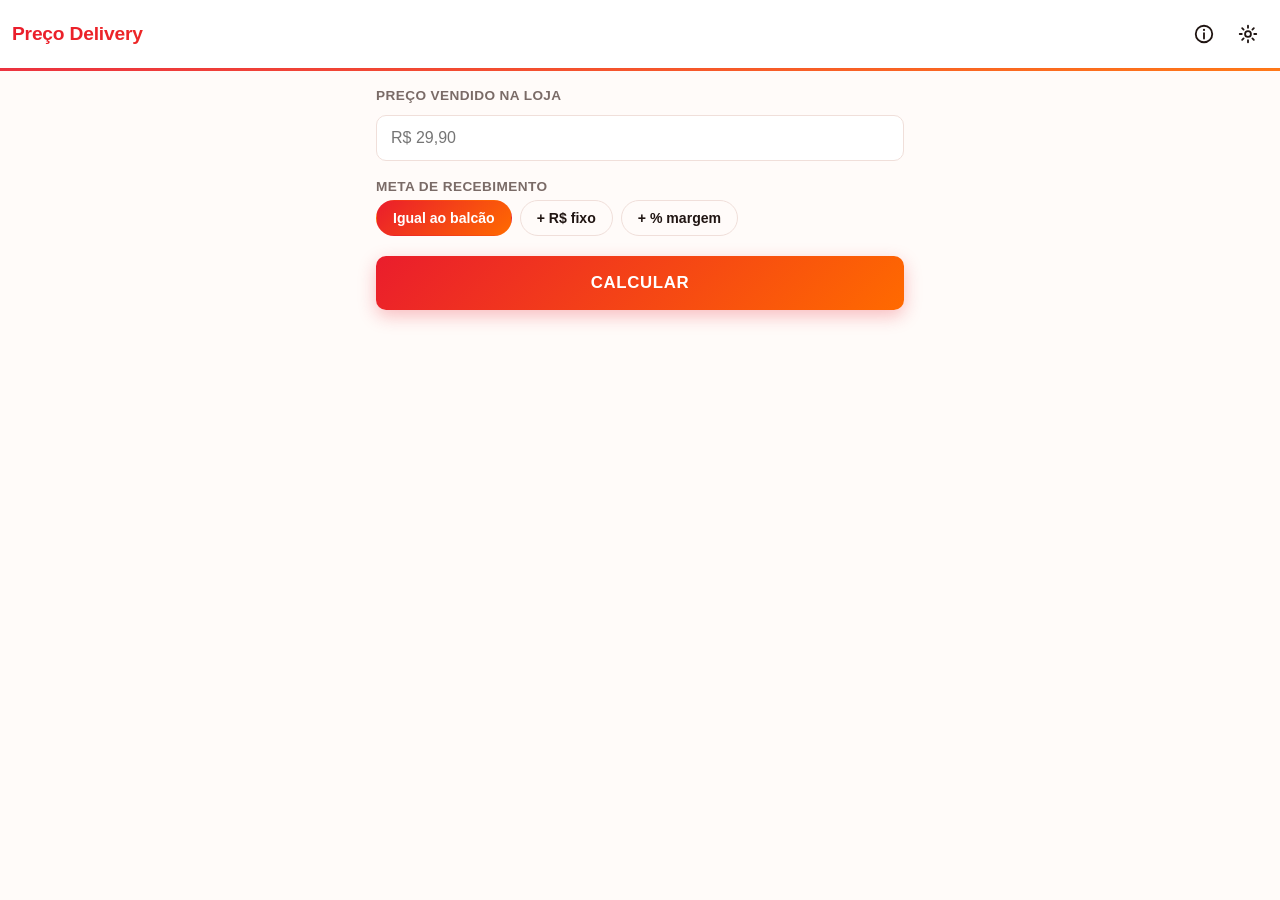
==== PrecoDelivery.html @ e7e4305b "Initial commit: Preço Delivery web app" ====
<!DOCTYPE html>
<html lang="pt-BR">
<head>
<meta charset="UTF-8" />
<meta name="viewport" content="width=device-width, initial-scale=1.0" />
<title>Preço Delivery</title>
<meta name="description" content="Converta o preço de balcão no preço ideal para iFood e 99Food." />
<style>
:root {
  --md-primary: #ea1d2c;
  --md-primary-dark: #c41125;
  --md-on-primary: #ffffff;
  --md-surface: #ffffff;
  --md-surface-variant: #fff4f1;
  --md-background: #fffbf9;
  --md-on-surface: #201512;
  --md-on-surface-muted: #7a6b67;
  --md-outline: #f0dfda;
  --md-error: #b3261e;
  --md-ifood-accent: #ea1d2c;
  --md-99food-accent: #ff6a00;
  --md-gradient: linear-gradient(135deg, #ea1d2c 0%, #ff6a00 100%);
  --md-radius: 16px;
  --md-radius-sm: 10px;
  --md-shadow: 0 1px 2px rgba(40, 10, 5, 0.06), 0 4px 14px rgba(40, 10, 5, 0.07);
}

@media (prefers-color-scheme: dark) {
  :root {
    --md-primary: #ff6a5c;
    --md-primary-dark: #ff8a3d;
    --md-on-primary: #3a0505;
    --md-surface: #201714;
    --md-surface-variant: #2b201c;
    --md-background: #17110f;
    --md-on-surface: #f3e9e6;
    --md-on-surface-muted: #c2afa9;
    --md-outline: #43332d;
    --md-error: #ffb4a9;
    --md-gradient: linear-gradient(135deg, #ff6a5c 0%, #ff9142 100%);
    --md-shadow: 0 1px 2px rgba(0, 0, 0, 0.4), 0 4px 16px rgba(0, 0, 0, 0.35);
  }
}

:root[data-theme="dark"] {
  --md-primary: #ff6a5c;
  --md-primary-dark: #ff8a3d;
  --md-on-primary: #3a0505;
  --md-surface: #201714;
  --md-surface-variant: #2b201c;
  --md-background: #17110f;
  --md-on-surface: #f3e9e6;
  --md-on-surface-muted: #c2afa9;
  --md-outline: #43332d;
  --md-error: #ffb4a9;
  --md-gradient: linear-gradient(135deg, #ff6a5c 0%, #ff9142 100%);
  --md-shadow: 0 1px 2px rgba(0, 0, 0, 0.4), 0 4px 16px rgba(0, 0, 0, 0.35);
}

:root[data-theme="light"] {
  --md-primary: #ea1d2c;
  --md-primary-dark: #c41125;
  --md-on-primary: #ffffff;
  --md-surface: #ffffff;
  --md-surface-variant: #fff4f1;
  --md-background: #fffbf9;
  --md-on-surface: #201512;
  --md-on-surface-muted: #7a6b67;
  --md-outline: #f0dfda;
  --md-error: #b3261e;
  --md-gradient: linear-gradient(135deg, #ea1d2c 0%, #ff6a00 100%);
  --md-shadow: 0 1px 2px rgba(40, 10, 5, 0.06), 0 4px 14px rgba(40, 10, 5, 0.07);
}

* { box-sizing: border-box; }

html {
  scroll-behavior: smooth;
}

html, body {
  margin: 0;
  padding: 0;
  background: var(--md-background);
  color: var(--md-on-surface);
  font-family: "Segoe UI", Roboto, -apple-system, "Helvetica Neue", Arial, sans-serif;
  overflow-x: hidden;
  -webkit-tap-highlight-color: transparent;
}

.icon-defs { position: absolute; width: 0; height: 0; overflow: hidden; }

svg { width: 22px; height: 22px; }

.topbar {
  display: flex;
  align-items: center;
  gap: 8px;
  padding: 14px 12px;
  background: var(--md-surface);
  position: sticky;
  top: 0;
  z-index: 10;
  box-shadow: 0 1px 0 var(--md-outline);
}

.topbar::after {
  content: '';
  position: absolute;
  left: 0;
  right: 0;
  bottom: -3px;
  height: 3px;
  background: var(--md-gradient);
  opacity: 0.9;
}

.topbar h1 {
  flex: 1;
  font-size: 1.2rem;
  font-weight: 800;
  letter-spacing: -0.01em;
  margin: 0;
  background: var(--md-gradient);
  -webkit-background-clip: text;
  background-clip: text;
  color: transparent;
}

.topbar-actions { display: flex; gap: 4px; }

.icon-btn {
  display: inline-flex;
  align-items: center;
  justify-content: center;
  width: 40px;
  height: 40px;
  border-radius: 50%;
  border: none;
  background: transparent;
  color: var(--md-on-surface);
  cursor: pointer;
  transition: background-color 0.15s ease, color 0.15s ease;
}

.icon-btn:hover { background: var(--md-surface-variant); color: var(--md-primary); }

main {
  max-width: 560px;
  margin: 0 auto;
  padding: 20px 16px 48px;
}

.view.hidden { display: none; }

.field { margin-bottom: 18px; }

.field > label,
.settings-card label.field-label {
  display: block;
  font-size: 0.85rem;
  font-weight: 700;
  color: var(--md-on-surface-muted);
  margin-bottom: 6px;
  text-transform: uppercase;
  letter-spacing: 0.03em;
}

input[type="text"] {
  width: 100%;
  padding: 13px 14px;
  font-size: 1rem;
  border-radius: var(--md-radius-sm);
  border: 1.5px solid var(--md-outline);
  background: var(--md-surface);
  color: var(--md-on-surface);
  outline: none;
  margin-top: 6px;
  transition: border-color 0.15s ease, box-shadow 0.15s ease;
}

input[type="text"]:focus {
  border-color: var(--md-primary);
  box-shadow: 0 0 0 3px rgba(234, 29, 44, 0.12);
}

input.input-error { border-color: var(--md-error); }

.error-text {
  color: var(--md-error);
  font-size: 0.82rem;
  margin: 6px 2px 0;
}

.chip-row {
  display: flex;
  gap: 8px;
  overflow-x: auto;
  padding-bottom: 2px;
}

.chip {
  flex: none;
  padding: 9px 16px;
  border-radius: 999px;
  border: 1.5px solid var(--md-outline);
  background: transparent;
  color: var(--md-on-surface);
  font-size: 0.88rem;
  font-weight: 600;
  cursor: pointer;
  white-space: nowrap;
  transition: background-color 0.15s ease, border-color 0.15s ease, color 0.15s ease, transform 0.1s ease;
}

.chip:hover { border-color: var(--md-primary); }
.chip:active { transform: scale(0.97); }

.chip.selected {
  background: var(--md-gradient);
  border-color: transparent;
  color: var(--md-on-primary);
}

#goalAmountInput, #goalPercentInput { margin-top: 10px; }

.btn-primary {
  width: 100%;
  padding: 17px;
  font-size: 1.05rem;
  font-weight: 800;
  letter-spacing: 0.04em;
  border: none;
  border-radius: var(--md-radius-sm);
  background: var(--md-gradient);
  color: var(--md-on-primary);
  cursor: pointer;
  box-shadow: 0 6px 18px rgba(234, 29, 44, 0.28);
  transition: transform 0.12s ease, box-shadow 0.12s ease, opacity 0.12s ease;
}

.btn-primary:hover { transform: translateY(-1px); box-shadow: 0 8px 22px rgba(234, 29, 44, 0.34); }
.btn-primary:active { transform: translateY(0); opacity: 0.92; box-shadow: 0 3px 10px rgba(234, 29, 44, 0.24); }

.btn-outline {
  width: 100%;
  display: flex;
  align-items: center;
  justify-content: center;
  gap: 8px;
  padding: 12px;
  margin: 18px 0 16px;
  border-radius: var(--md-radius-sm);
  border: 1.5px solid var(--md-primary);
  background: transparent;
  color: var(--md-primary);
  font-weight: 700;
  cursor: pointer;
  transition: background-color 0.15s ease, transform 0.1s ease;
}

.btn-outline:hover { background: rgba(234, 29, 44, 0.08); }
.btn-outline:active { transform: scale(0.99); }

#resultCards { display: flex; flex-direction: column; gap: 16px; }

.result-card {
  background: var(--md-surface);
  border-radius: var(--md-radius);
  padding: 20px;
  box-shadow: var(--md-shadow);
  border-top: 5px solid var(--md-outline);
  transition: box-shadow 0.15s ease, transform 0.15s ease;
}

.result-card:hover { box-shadow: 0 4px 20px rgba(40, 10, 5, 0.1); }

.result-card[data-platform="IFOOD"] { --accent: var(--md-ifood-accent); border-top-color: var(--md-ifood-accent); }
.result-card[data-platform="NINETY_NINE_FOOD"] { --accent: var(--md-99food-accent); border-top-color: var(--md-99food-accent); }

.result-card h3 {
  display: flex;
  align-items: center;
  gap: 9px;
  margin: 0 0 14px;
  font-size: 1.1rem;
  font-weight: 800;
}

.result-card h3::before {
  content: '';
  width: 11px;
  height: 11px;
  border-radius: 50%;
  background: var(--accent, var(--md-primary));
  flex: none;
  box-shadow: 0 0 0 3px color-mix(in srgb, var(--accent, var(--md-primary)) 20%, transparent);
}

.result-row {
  display: flex;
  justify-content: space-between;
  align-items: baseline;
  padding: 5px 0;
  gap: 12px;
}

.result-row .label { color: var(--md-on-surface-muted); font-size: 0.94rem; }
.result-row .value { font-weight: 700; text-align: right; }
.result-row.emphasize .value { font-size: 1.4rem; font-weight: 800; color: var(--accent, var(--md-primary)); }
.result-row.emphasize .label { font-size: 0.94rem; }

.result-actions {
  display: flex;
  gap: 8px;
  margin-top: 14px;
  padding-top: 14px;
  border-top: 1px solid var(--md-outline);
}

.text-btn {
  flex: 1;
  display: flex;
  align-items: center;
  justify-content: center;
  gap: 6px;
  padding: 10px 6px;
  border: none;
  background: transparent;
  color: var(--md-primary);
  font-weight: 700;
  font-size: 0.9rem;
  border-radius: var(--md-radius-sm);
  cursor: pointer;
  transition: background-color 0.15s ease;
}

.text-btn:hover { background: color-mix(in srgb, var(--md-primary) 10%, transparent); }
.text-btn svg { width: 18px; height: 18px; }

.settings-card {
  background: var(--md-surface);
  border-radius: var(--md-radius);
  box-shadow: var(--md-shadow);
  padding: 20px;
  margin-bottom: 20px;
  border-left: 5px solid var(--md-outline);
}

#settings-ifood { border-left-color: var(--md-ifood-accent); }
#settings-99food { border-left-color: var(--md-99food-accent); }

.settings-card h2 {
  margin: 0 0 16px;
  font-size: 1.2rem;
  font-weight: 800;
}

.settings-card .field { margin-bottom: 16px; }
.settings-card .field:last-child { margin-bottom: 0; }

.typed-fee-value { margin-top: 8px; }

.about-card {
  background: var(--md-surface);
  border-radius: var(--md-radius);
  box-shadow: var(--md-shadow);
  padding: 24px;
  position: relative;
  overflow: hidden;
}

.about-card::before {
  content: '';
  position: absolute;
  top: 0;
  left: 0;
  right: 0;
  height: 5px;
  background: var(--md-gradient);
}

.about-card h2 { margin-top: 8px; font-weight: 800; }
.about-card p { line-height: 1.6; color: var(--md-on-surface-muted); }
.version-text { color: var(--md-on-surface-muted); font-size: 0.88rem; }

.hidden { display: none !important; }

/* ---------- Modal / bottom sheet de detalhes ---------- */
.modal-overlay {
  position: fixed;
  inset: 0;
  background: rgba(20, 8, 5, 0.5);
  display: flex;
  align-items: flex-end;
  justify-content: center;
  z-index: 100;
}

.modal-sheet {
  width: 100%;
  max-width: 560px;
  max-height: 82vh;
  overflow-y: auto;
  background: var(--md-surface);
  border-radius: 20px 20px 0 0;
  padding: 8px 22px 28px;
  animation: sheet-up 0.18s ease-out;
  border-top: 4px solid transparent;
  border-image: var(--md-gradient) 1;
}

@media (min-width: 560px) {
  .modal-overlay { align-items: center; }
  .modal-sheet { border-radius: var(--md-radius); max-height: 84vh; }
}

@keyframes sheet-up {
  from { transform: translateY(24px); opacity: 0; }
  to { transform: translateY(0); opacity: 1; }
}

.modal-handle {
  width: 40px;
  height: 4px;
  border-radius: 2px;
  background: var(--md-outline);
  margin: 8px auto 4px;
}

.modal-header {
  display: flex;
  align-items: center;
  justify-content: space-between;
  gap: 8px;
  padding: 10px 0 4px;
}

.modal-header h2 { font-size: 1.15rem; margin: 0; font-weight: 800; }

.detail-row {
  display: flex;
  justify-content: space-between;
  gap: 12px;
  padding: 12px 0;
  border-bottom: 1px solid var(--md-outline);
}

.detail-row:last-child { border-bottom: none; }

.detail-row .label, .detail-row .value { font-size: 0.98rem; }
.detail-row.total .label, .detail-row.total .value { font-weight: 800; }
.detail-row .value.negative { color: var(--md-error); }

/* ---------- Toast ---------- */
.toast {
  position: fixed;
  left: 50%;
  bottom: 26px;
  transform: translateX(-50%);
  background: var(--md-on-surface);
  color: var(--md-background);
  padding: 12px 20px;
  border-radius: 999px;
  font-size: 0.9rem;
  font-weight: 600;
  box-shadow: var(--md-shadow);
  z-index: 200;
  transition: opacity 0.2s ease;
}
</style>
</head>
<body>

<svg class="icon-defs" aria-hidden="true">
  <defs>
    <symbol id="icon-info" viewBox="0 0 24 24">
      <circle cx="12" cy="12" r="9" fill="none" stroke="currentColor" stroke-width="2"/>
      <line x1="12" y1="11" x2="12" y2="17" stroke="currentColor" stroke-width="2" stroke-linecap="round"/>
      <circle cx="12" cy="7.5" r="1.15" fill="currentColor"/>
    </symbol>
    <symbol id="icon-settings" viewBox="0 0 24 24">
      <circle cx="12" cy="12" r="3.2" fill="none" stroke="currentColor" stroke-width="2"/>
      <path fill="none" stroke="currentColor" stroke-width="2" stroke-linecap="round" d="M12 3v2.2M12 18.8V21M21 12h-2.2M5.2 12H3M18.36 5.64l-1.56 1.56M7.2 16.8l-1.56 1.56M18.36 18.36l-1.56-1.56M7.2 7.2 5.64 5.64"/>
    </symbol>
    <symbol id="icon-back" viewBox="0 0 24 24">
      <path fill="none" stroke="currentColor" stroke-width="2" stroke-linecap="round" stroke-linejoin="round" d="M15 5l-7 7 7 7"/>
    </symbol>
    <symbol id="icon-swap" viewBox="0 0 24 24">
      <path fill="none" stroke="currentColor" stroke-width="2" stroke-linecap="round" stroke-linejoin="round" d="M4 8h13m0 0-3.5-3.5M17 8l-3.5 3.5M20 16H7m0 0 3.5-3.5M7 16l3.5 3.5"/>
    </symbol>
    <symbol id="icon-copy" viewBox="0 0 24 24">
      <rect x="9" y="9" width="11" height="11" rx="2" fill="none" stroke="currentColor" stroke-width="2"/>
      <path fill="none" stroke="currentColor" stroke-width="2" d="M6 15H5a2 2 0 0 1-2-2V5a2 2 0 0 1 2-2h8a2 2 0 0 1 2 2v1"/>
    </symbol>
    <symbol id="icon-close" viewBox="0 0 24 24">
      <path fill="none" stroke="currentColor" stroke-width="2" stroke-linecap="round" d="M6 6l12 12M18 6 6 18"/>
    </symbol>
  </defs>
</svg>

<header class="topbar">
  <button class="icon-btn hidden" id="btnBack" aria-label="Voltar" type="button"><svg><use href="#icon-back"/></svg></button>
  <h1 id="topbarTitle">Preço Delivery</h1>
  <div class="topbar-actions" id="calculatorActions">
    <button class="icon-btn" id="btnAbout" aria-label="Sobre" type="button"><svg><use href="#icon-info"/></svg></button>
    <button class="icon-btn" id="btnSettings" aria-label="Configurações" type="button"><svg><use href="#icon-settings"/></svg></button>
  </div>
</header>

<main>

  <!-- TELA 1: CALCULADORA -->
  <section id="view-calculator" class="view">
    <div class="field">
      <label for="counterPriceInput">Preço vendido na loja</label>
      <input id="counterPriceInput" type="text" inputmode="decimal" placeholder="R$ 29,90" autocomplete="off" />
      <p class="error-text hidden" id="counterPriceError"></p>
    </div>

    <div class="field">
      <label>Meta de recebimento</label>
      <div class="chip-row" id="goalTypeChips">
        <button class="chip selected" data-goal="MATCH_COUNTER" type="button">Igual ao balcão</button>
        <button class="chip" data-goal="PLUS_FIXED" type="button">+ R$ fixo</button>
        <button class="chip" data-goal="PLUS_PERCENT" type="button">+ % margem</button>
      </div>
      <input id="goalAmountInput" class="hidden" type="text" inputmode="decimal" placeholder="Valor extra (R$)" />
      <input id="goalPercentInput" class="hidden" type="text" inputmode="decimal" placeholder="Margem extra (%)" />
    </div>

    <button class="btn-primary" id="btnCalculate" type="button">CALCULAR</button>

    <div id="resultsArea" class="hidden">
      <button class="btn-outline" id="btnSwapPlatform" type="button">
        <svg><use href="#icon-swap"/></svg>
        <span>Trocar Plataforma Principal</span>
      </button>
      <div id="resultCards"></div>
    </div>
  </section>

  <!-- TELA 2: CONFIGURAÇÕES -->
  <section id="view-settings" class="view hidden">
    <div id="settings-ifood" class="settings-card"></div>
    <div id="settings-99food" class="settings-card"></div>
  </section>

  <!-- TELA 3: SOBRE -->
  <section id="view-about" class="view hidden">
    <div class="about-card">
      <h2>Preço Delivery</h2>
      <p>Converta automaticamente o preço de balcão no preço ideal para iFood e 99Food, considerando todas as taxas configuradas.</p>
      <p>Informe o preço, toque em Calcular e receba na hora o valor ideal para cada plataforma, sem cadastros, histórico ou controle financeiro — apenas conversão de preço.</p>
      <p class="version-text">Versão 1.0.0 (web)</p>
    </div>
  </section>

</main>

<!-- BOTTOM SHEET DE DETALHES -->
<div class="modal-overlay hidden" id="detailModal">
  <div class="modal-sheet" role="dialog" aria-modal="true" aria-labelledby="detailTitle">
    <div class="modal-handle"></div>
    <div class="modal-header">
      <h2 id="detailTitle"></h2>
      <button class="icon-btn" id="btnCloseDetail" aria-label="Fechar" type="button"><svg><use href="#icon-close"/></svg></button>
    </div>
    <div id="detailList"></div>
  </div>
</div>

<div class="toast hidden" id="toast"></div>

<script>
'use strict';

/* =========================================================================
 * Preço Delivery — versão web (arquivo único)
 * Porte fiel da lógica de domínio do app Android (Kotlin) para JavaScript,
 * incluindo a regra de negócio: o Investimento em Campanhas é sempre um
 * valor fixo em R$ e é descontado do preço final ANTES das demais taxas —
 * comissão, pagamento e (quando percentuais) anúncios/outras incidem sobre
 * o preço já líquido de campanhas.
 * ========================================================================= */

/* ---------- Money / parsing / formatting ---------- */

function round2(value) {
  const rounded = Math.round((value + Number.EPSILON) * 100) / 100;
  return Object.is(rounded, -0) ? 0 : rounded;
}

const brlFormatter = new Intl.NumberFormat('pt-BR', { style: 'currency', currency: 'BRL' });

function formatBrl(value) {
  return brlFormatter.format(round2(value));
}

function formatPlainMoney(value) {
  return round2(value).toFixed(2).replace('.', ',');
}

/** Campos pequenos (percentuais, taxas fixas): vírgula é sempre separador decimal. */
function parseDecimalInput(raw) {
  if (raw == null) return null;
  const cleaned = String(raw).trim().replace(',', '.');
  if (cleaned === '') return null;
  const n = Number(cleaned);
  return Number.isFinite(n) ? n : null;
}

/** Preço de balcão: aceita ponto como separador de milhar e vírgula como decimal. */
function parseMoneyInput(raw) {
  if (raw == null) return null;
  let cleaned = String(raw).trim().replace(/R\$/g, '').replace(/\s/g, '');
  if ((cleaned.match(/,/g) || []).length > 1) return null;
  cleaned = cleaned.replace(/\./g, '').replace(',', '.');
  if (cleaned === '') return null;
  const n = Number(cleaned);
  return Number.isFinite(n) ? n : null;
}

/* ---------- Domain enums ---------- */

const FeeType = { FIXED: 'FIXED', PERCENT: 'PERCENT' };
const FEE_TYPE_LABEL = { FIXED: 'Valor Fixo (R$)', PERCENT: 'Percentual (%)' };

const PriceRounding = { NONE: 'NONE', ENDING_90: 'ENDING_90', ENDING_99: 'ENDING_99', INTEGER: 'INTEGER' };
const ROUNDING_LABEL = { NONE: 'Nenhum', ENDING_90: 'Final ,90', ENDING_99: 'Final ,99', INTEGER: 'Inteiro' };
const ROUNDING_ORDER = [PriceRounding.NONE, PriceRounding.ENDING_90, PriceRounding.ENDING_99, PriceRounding.INTEGER];

const Platform = { IFOOD: 'IFOOD', NINETY_NINE_FOOD: 'NINETY_NINE_FOOD' };
const PLATFORM_LABEL = { IFOOD: 'iFood', NINETY_NINE_FOOD: '99Food' };

function defaultConfig() {
  return {
    commissionPercent: 0,
    paymentFeePercent: 0,
    fixedFee: 0,
    campaignAmount: 0,
    adsType: FeeType.PERCENT,
    adsValue: 0,
    otherFeesType: FeeType.PERCENT,
    otherFeesValue: 0,
    rounding: PriceRounding.NONE,
  };
}

/* ---------- PriceCalculator (porte de PriceCalculator.kt) ---------- */

function roundToEnding(price, ending) {
  const floorInt = Math.floor(price + 1e-9);
  let candidate = floorInt + ending;
  if (candidate < price - 1e-9) candidate += 1;
  return candidate;
}

function applyRounding(price, rounding) {
  switch (rounding) {
    case PriceRounding.INTEGER: return Math.ceil(price - 1e-9);
    case PriceRounding.ENDING_90: return roundToEnding(price, 0.9);
    case PriceRounding.ENDING_99: return roundToEnding(price, 0.99);
    default: return price;
  }
}

function resolveTargetNet(counterPrice, goal) {
  switch (goal.type) {
    case 'PLUS_FIXED': return counterPrice + goal.amount;
    case 'PLUS_PERCENT': return counterPrice * (1 + goal.percent / 100);
    default: return counterPrice;
  }
}

class FeeSumError extends Error {}

/** Recalcula os componentes de taxa a partir do preço final (já arredondado), para que o
 * breakdown exibido reconcilie exatamente com o valor líquido resultante. Todos os campos
 * configurados sempre aparecem no breakdown, mesmo quando o valor é zero. */
function buildResult(platform, counterPrice, finalPrice, config) {
  const campaign = round2(config.campaignAmount);
  const base = round2(finalPrice - campaign);
  const percentOfBase = (percent) => round2((base * percent) / 100);

  const commission = percentOfBase(config.commissionPercent);
  const payment = percentOfBase(config.paymentFeePercent);
  const ads = config.adsType === FeeType.PERCENT ? percentOfBase(config.adsValue) : round2(config.adsValue);
  const other = config.otherFeesType === FeeType.PERCENT ? percentOfBase(config.otherFeesValue) : round2(config.otherFeesValue);
  const fixedFee = round2(config.fixedFee);

  const totalFees = round2(campaign + commission + payment + ads + other + fixedFee);
  const netValue = round2(finalPrice - totalFees);
  const difference = round2(finalPrice - counterPrice);

  const breakdown = [
    { label: 'Preço Final', amount: finalPrice, isTotal: true },
    { label: 'Campanhas', amount: round2(-campaign) },
    { label: 'Comissão', amount: round2(-commission) },
    { label: 'Taxa de Pagamento', amount: round2(-payment) },
    { label: 'Anúncios', amount: round2(-ads) },
    { label: 'Outras Taxas', amount: round2(-other) },
    { label: 'Taxa Fixa por Pedido', amount: round2(-fixedFee) },
    { label: 'Valor Líquido', amount: netValue, isTotal: true },
  ];

  return {
    platform,
    suggestedPrice: finalPrice,
    netValue,
    totalFees,
    differenceFromCounter: difference,
    breakdown,
  };
}

function calculatePrice(platform, counterPrice, goal, config) {
  const targetNet = resolveTargetNet(counterPrice, goal);

  let pctBaseSum = config.commissionPercent + config.paymentFeePercent;
  let fixedFlat = config.fixedFee;
  if (config.adsType === FeeType.PERCENT) pctBaseSum += config.adsValue; else fixedFlat += config.adsValue;
  if (config.otherFeesType === FeeType.PERCENT) pctBaseSum += config.otherFeesValue; else fixedFlat += config.otherFeesValue;

  const pctBaseFraction = pctBaseSum / 100;
  if (pctBaseFraction >= 1) {
    throw new FeeSumError('A soma das taxas percentuais deve ser menor que 100%.');
  }

  const rawBase = (targetNet + fixedFlat) / (1 - pctBaseFraction);
  const rawPrice = rawBase + config.campaignAmount;
  const finalPrice = round2(applyRounding(rawPrice, config.rounding));

  return buildResult(platform, counterPrice, finalPrice, config);
}

/** Texto usado pelo botão "Copiar Cálculo": reproduz o mesmo passo a passo do modal de
 * Detalhes, do preço final até o valor líquido. */
function resultToDetailText(result) {
  const lines = [`Resultado ${PLATFORM_LABEL[result.platform]}`];
  result.breakdown.forEach((item) => lines.push(`${item.label}: ${formatBrl(item.amount)}`));
  return lines.join('\n');
}

/* ---------- Persistência (equivalente ao DataStore) ---------- */

const STORAGE_KEY = 'precoDeliverySettings.v1';

function loadSettings() {
  try {
    const raw = localStorage.getItem(STORAGE_KEY);
    if (!raw) return { ifood: defaultConfig(), ninetyNineFood: defaultConfig(), lastPlatform: Platform.IFOOD };
    const parsed = JSON.parse(raw);
    return {
      ifood: Object.assign(defaultConfig(), parsed.ifood),
      ninetyNineFood: Object.assign(defaultConfig(), parsed.ninetyNineFood),
      lastPlatform: parsed.lastPlatform === Platform.NINETY_NINE_FOOD ? Platform.NINETY_NINE_FOOD : Platform.IFOOD,
    };
  } catch (e) {
    return { ifood: defaultConfig(), ninetyNineFood: defaultConfig(), lastPlatform: Platform.IFOOD };
  }
}

function saveSettings(settings) {
  localStorage.setItem(STORAGE_KEY, JSON.stringify(settings));
}

let appSettings = loadSettings();

function configFor(platform) {
  return platform === Platform.IFOOD ? appSettings.ifood : appSettings.ninetyNineFood;
}

/* ---------- Estado da tela de calculadora ---------- */

const calcState = {
  goalType: 'MATCH_COUNTER',
  primaryPlatform: appSettings.lastPlatform,
  ifoodResult: null,
  ninetyNineFoodResult: null,
};

function resolveGoal() {
  const amountInput = document.getElementById('goalAmountInput');
  const percentInput = document.getElementById('goalPercentInput');
  switch (calcState.goalType) {
    case 'PLUS_FIXED': {
      const amount = parseDecimalInput(amountInput.value);
      return amount == null ? null : { type: 'PLUS_FIXED', amount };
    }
    case 'PLUS_PERCENT': {
      const percent = parseDecimalInput(percentInput.value);
      return percent == null ? null : { type: 'PLUS_PERCENT', percent };
    }
    default:
      return { type: 'MATCH_COUNTER' };
  }
}

function showCounterPriceError(message) {
  const errorEl = document.getElementById('counterPriceError');
  const input = document.getElementById('counterPriceInput');
  if (message) {
    errorEl.textContent = message;
    errorEl.classList.remove('hidden');
    input.classList.add('input-error');
  } else {
    errorEl.classList.add('hidden');
    input.classList.remove('input-error');
  }
}

function calculate() {
  const counterPriceInput = document.getElementById('counterPriceInput');
  const counterPrice = parseMoneyInput(counterPriceInput.value);

  if (counterPrice == null || counterPrice <= 0) {
    showCounterPriceError('Informe um preço de balcão válido.');
    calcState.ifoodResult = null;
    calcState.ninetyNineFoodResult = null;
    document.getElementById('resultsArea').classList.add('hidden');
    return;
  }

  const goal = resolveGoal();
  if (goal == null) {
    showCounterPriceError('Informe uma meta de recebimento válida.');
    return;
  }

  showCounterPriceError(null);

  try {
    calcState.ifoodResult = calculatePrice(Platform.IFOOD, counterPrice, goal, appSettings.ifood);
    calcState.ninetyNineFoodResult = calculatePrice(Platform.NINETY_NINE_FOOD, counterPrice, goal, appSettings.ninetyNineFood);
  } catch (e) {
    showCounterPriceError(e instanceof FeeSumError ? e.message : 'Não foi possível calcular com as taxas atuais.');
    return;
  }

  renderResults();
}

function recalculateIfPossible() {
  if (calcState.ifoodResult && calcState.ninetyNineFoodResult) calculate();
}

function renderResults() {
  const resultsArea = document.getElementById('resultsArea');
  const container = document.getElementById('resultCards');
  container.innerHTML = '';

  if (!calcState.ifoodResult || !calcState.ninetyNineFoodResult) {
    resultsArea.classList.add('hidden');
    return;
  }

  resultsArea.classList.remove('hidden');

  const ordered = calcState.primaryPlatform === Platform.IFOOD
    ? [calcState.ifoodResult, calcState.ninetyNineFoodResult]
    : [calcState.ninetyNineFoodResult, calcState.ifoodResult];

  ordered.forEach((result) => container.appendChild(renderResultCard(result)));
}

function renderResultCard(result) {
  const card = document.createElement('div');
  card.className = 'result-card';
  card.dataset.platform = result.platform;

  const diffSign = result.differenceFromCounter >= 0 ? '+' : '';

  card.innerHTML = `
    <h3>Resultado ${PLATFORM_LABEL[result.platform]}</h3>
    <div class="result-row emphasize">
      <span class="label">Preço ideal</span>
      <span class="value">${formatBrl(result.suggestedPrice)}</span>
    </div>
    <div class="result-row">
      <span class="label">Valor líquido recebido</span>
      <span class="value">${formatBrl(result.netValue)}</span>
    </div>
    <div class="result-row">
      <span class="label">Total de taxas</span>
      <span class="value">${formatBrl(result.totalFees)}</span>
    </div>
    <div class="result-row">
      <span class="label">Diferença para o balcão</span>
      <span class="value">${diffSign}${formatBrl(result.differenceFromCounter)}</span>
    </div>
    <div class="result-actions">
      <button class="text-btn" data-action="details" type="button">
        <svg><use href="#icon-info"/></svg><span>Detalhes</span>
      </button>
      <button class="text-btn" data-action="copy" type="button">
        <svg><use href="#icon-copy"/></svg><span>Copiar Cálculo</span>
      </button>
    </div>
  `;

  card.querySelector('[data-action="details"]').addEventListener('click', () => openDetailModal(result));
  card.querySelector('[data-action="copy"]').addEventListener('click', () => copyResultToClipboard(result));

  return card;
}

function openDetailModal(result) {
  document.getElementById('detailTitle').textContent = `Como chegamos nesse preço — ${PLATFORM_LABEL[result.platform]}`;
  const list = document.getElementById('detailList');
  list.innerHTML = '';

  result.breakdown.forEach((item) => {
    const row = document.createElement('div');
    row.className = 'detail-row' + (item.isTotal ? ' total' : '');
    const isNegative = item.amount < 0;
    row.innerHTML = `
      <span class="label">${item.label}</span>
      <span class="value${isNegative ? ' negative' : ''}">${formatBrl(item.amount)}</span>
    `;
    list.appendChild(row);
  });

  document.getElementById('detailModal').classList.remove('hidden');
}

function closeDetailModal() {
  document.getElementById('detailModal').classList.add('hidden');
}

let toastTimer = null;
function showToast(message) {
  const toast = document.getElementById('toast');
  toast.textContent = message;
  toast.classList.remove('hidden');
  toast.style.opacity = '1';
  clearTimeout(toastTimer);
  toastTimer = setTimeout(() => {
    toast.style.opacity = '0';
    setTimeout(() => toast.classList.add('hidden'), 200);
  }, 1800);
}

async function copyResultToClipboard(result) {
  const text = resultToDetailText(result);
  try {
    if (navigator.clipboard && window.isSecureContext) {
      await navigator.clipboard.writeText(text);
    } else {
      const textarea = document.createElement('textarea');
      textarea.value = text;
      textarea.style.position = 'fixed';
      textarea.style.opacity = '0';
      document.body.appendChild(textarea);
      textarea.select();
      document.execCommand('copy');
      document.body.removeChild(textarea);
    }
    showToast('Cálculo copiado!');
  } catch (e) {
    showToast('Não foi possível copiar.');
  }
}

function togglePrimaryPlatform() {
  calcState.primaryPlatform = calcState.primaryPlatform === Platform.IFOOD ? Platform.NINETY_NINE_FOOD : Platform.IFOOD;
  appSettings.lastPlatform = calcState.primaryPlatform;
  saveSettings(appSettings);
  renderResults();
}

function setGoalType(type) {
  calcState.goalType = type;
  document.querySelectorAll('#goalTypeChips .chip').forEach((chip) => {
    chip.classList.toggle('selected', chip.dataset.goal === type);
  });
  document.getElementById('goalAmountInput').classList.toggle('hidden', type !== 'PLUS_FIXED');
  document.getElementById('goalPercentInput').classList.toggle('hidden', type !== 'PLUS_PERCENT');
  recalculateIfPossible();
}

/* ---------- Tela de Configurações ---------- */

function renderPlatformSettings(containerId, platform, title) {
  const container = document.getElementById(containerId);
  const config = configFor(platform);

  container.innerHTML = `
    <h2>${title}</h2>
    <div class="field">
      <label class="field-label">Comissão (%)</label>
      <input type="text" inputmode="decimal" data-field="commissionPercent" value="${formatPlainMoney(config.commissionPercent)}" />
    </div>
    <div class="field">
      <label class="field-label">Taxa de Pagamento (%)</label>
      <input type="text" inputmode="decimal" data-field="paymentFeePercent" value="${formatPlainMoney(config.paymentFeePercent)}" />
    </div>
    <div class="field">
      <label class="field-label">Taxa Fixa por Pedido (R$)</label>
      <input type="text" inputmode="decimal" data-field="fixedFee" value="${formatPlainMoney(config.fixedFee)}" />
    </div>
    <div class="field">
      <label class="field-label">Investimento em Campanhas (R$)</label>
      <input type="text" inputmode="decimal" data-field="campaignAmount" value="${formatPlainMoney(config.campaignAmount)}" />
    </div>
    <div class="field">
      <label class="field-label">Investimento em Anúncios</label>
      <div class="chip-row" data-typed-field="ads">
        ${feeTypeChipsHtml(config.adsType)}
      </div>
      <input class="typed-fee-value" type="text" inputmode="decimal" data-field="adsValue"
        data-typed-input="ads" value="${formatPlainMoney(config.adsValue)}" />
    </div>
    <div class="field">
      <label class="field-label">Outras Taxas</label>
      <div class="chip-row" data-typed-field="other">
        ${feeTypeChipsHtml(config.otherFeesType)}
      </div>
      <input class="typed-fee-value" type="text" inputmode="decimal" data-field="otherFeesValue"
        data-typed-input="other" value="${formatPlainMoney(config.otherFeesValue)}" />
    </div>
    <div class="field">
      <label class="field-label">Arredondamento de preço</label>
      <div class="chip-row" data-rounding-field="rounding">
        ${roundingChipsHtml(config.rounding)}
      </div>
    </div>
  `;

  updateTypedValueLabel(container, 'ads', config.adsType);
  updateTypedValueLabel(container, 'other', config.otherFeesType);

  container.querySelectorAll('input[data-field]').forEach((input) => {
    input.addEventListener('input', () => {
      const field = input.dataset.field;
      const parsed = parseDecimalInput(input.value);
      updateConfig(platform, (cfg) => {
        cfg[field] = parsed == null ? 0 : parsed;
        return cfg;
      });
    });
  });

  container.querySelectorAll('[data-typed-field] .chip').forEach((chip) => {
    chip.addEventListener('click', () => {
      const group = chip.closest('[data-typed-field]');
      const key = group.dataset.typedField;
      const feeType = chip.dataset.feeType;
      group.querySelectorAll('.chip').forEach((c) => c.classList.toggle('selected', c === chip));
      updateTypedValueLabel(container, key, feeType);
      updateConfig(platform, (cfg) => {
        cfg[key === 'ads' ? 'adsType' : 'otherFeesType'] = feeType;
        return cfg;
      });
    });
  });

  container.querySelectorAll('[data-rounding-field] .chip').forEach((chip) => {
    chip.addEventListener('click', () => {
      const group = chip.closest('[data-rounding-field]');
      group.querySelectorAll('.chip').forEach((c) => c.classList.toggle('selected', c === chip));
      updateConfig(platform, (cfg) => {
        cfg.rounding = chip.dataset.rounding;
        return cfg;
      });
    });
  });
}

function feeTypeChipsHtml(selectedType) {
  return Object.values(FeeType)
    .map((type) => `<button class="chip${type === selectedType ? ' selected' : ''}" data-fee-type="${type}" type="button">${FEE_TYPE_LABEL[type]}</button>`)
    .join('');
}

function roundingChipsHtml(selectedRounding) {
  return ROUNDING_ORDER
    .map((r) => `<button class="chip${r === selectedRounding ? ' selected' : ''}" data-rounding="${r}" type="button">${ROUNDING_LABEL[r]}</button>`)
    .join('');
}

function updateTypedValueLabel(container, key, feeType) {
  const input = container.querySelector(`input[data-typed-input="${key}"]`);
  input.placeholder = feeType === FeeType.PERCENT ? 'Percentual (%)' : 'Valor Fixo (R$)';
}

function updateConfig(platform, transform) {
  const key = platform === Platform.IFOOD ? 'ifood' : 'ninetyNineFood';
  appSettings[key] = transform(Object.assign({}, appSettings[key]));
  saveSettings(appSettings);
}

/* ---------- Navegação entre as 3 telas ---------- */

const VIEWS = ['calculator', 'settings', 'about'];
const VIEW_TITLES = { calculator: 'Preço Delivery', settings: 'Configurações', about: 'Sobre' };

function showView(name) {
  VIEWS.forEach((v) => {
    document.getElementById(`view-${v}`).classList.toggle('hidden', v !== name);
  });
  document.getElementById('topbarTitle').textContent = VIEW_TITLES[name];
  document.getElementById('calculatorActions').classList.toggle('hidden', name !== 'calculator');
  document.getElementById('btnBack').classList.toggle('hidden', name === 'calculator');

  if (name === 'settings') {
    renderPlatformSettings('settings-ifood', Platform.IFOOD, 'iFood');
    renderPlatformSettings('settings-99food', Platform.NINETY_NINE_FOOD, '99Food');
  }

  window.scrollTo(0, 0);
}

/* ---------- Inicialização ---------- */

function init() {
  document.getElementById('btnAbout').addEventListener('click', () => showView('about'));
  document.getElementById('btnSettings').addEventListener('click', () => showView('settings'));
  document.getElementById('btnBack').addEventListener('click', () => showView('calculator'));

  document.getElementById('counterPriceInput').addEventListener('input', () => showCounterPriceError(null));
  document.getElementById('btnCalculate').addEventListener('click', calculate);
  document.getElementById('goalAmountInput').addEventListener('input', recalculateIfPossible);
  document.getElementById('goalPercentInput').addEventListener('input', recalculateIfPossible);
  document.getElementById('btnSwapPlatform').addEventListener('click', togglePrimaryPlatform);

  document.querySelectorAll('#goalTypeChips .chip').forEach((chip) => {
    chip.addEventListener('click', () => setGoalType(chip.dataset.goal));
  });

  document.getElementById('btnCloseDetail').addEventListener('click', closeDetailModal);
  document.getElementById('detailModal').addEventListener('click', (event) => {
    if (event.target.id === 'detailModal') closeDetailModal();
  });
  document.addEventListener('keydown', (event) => {
    if (event.key === 'Escape') closeDetailModal();
  });

  showView('calculator');
}

document.addEventListener('DOMContentLoaded', init);
</script>
</body>
</html>
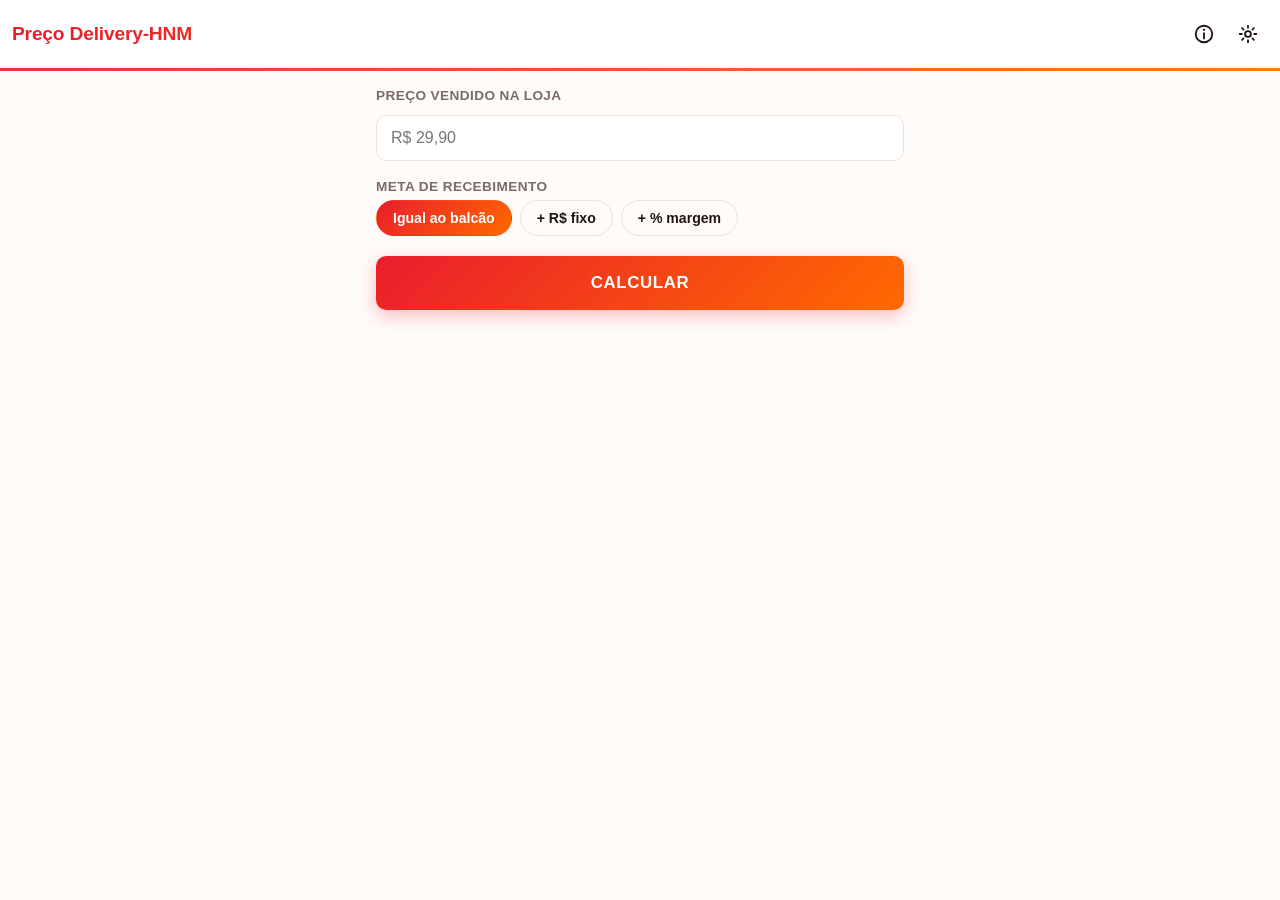
==== commit 781dd014: "Rebrand to Preço Delivery-HNM; clear example values from settings; add creator/contact/invite to Abo" ====
--- a/PrecoDelivery.html
+++ b/PrecoDelivery.html
@@ -3,7 +3,7 @@
 <head>
 <meta charset="UTF-8" />
 <meta name="viewport" content="width=device-width, initial-scale=1.0" />
-<title>Preço Delivery</title>
+<title>Preço Delivery-HNM</title>
 <meta name="description" content="Converta o preço de balcão no preço ideal para iFood e 99Food." />
 <style>
 :root {
@@ -383,6 +383,21 @@
 .about-card h2 { margin-top: 8px; font-weight: 800; }
 .about-card p { line-height: 1.6; color: var(--md-on-surface-muted); }
 .version-text { color: var(--md-on-surface-muted); font-size: 0.88rem; }
+
+.creator-text { color: var(--md-on-surface) !important; font-weight: 700; }
+
+.invite-link {
+  display: inline-block;
+  color: var(--md-primary);
+  font-weight: 700;
+  text-decoration: none;
+  border-bottom: 1.5px solid currentColor;
+}
+.invite-link:hover { opacity: 0.85; }
+
+.contact-text { font-weight: 600; }
+.contact-text a { color: var(--md-primary); text-decoration: none; }
+.contact-text a:hover { text-decoration: underline; }
 
 .hidden { display: none !important; }
 
@@ -501,7 +516,7 @@
 
 <header class="topbar">
   <button class="icon-btn hidden" id="btnBack" aria-label="Voltar" type="button"><svg><use href="#icon-back"/></svg></button>
-  <h1 id="topbarTitle">Preço Delivery</h1>
+  <h1 id="topbarTitle">Preço Delivery-HNM</h1>
   <div class="topbar-actions" id="calculatorActions">
     <button class="icon-btn" id="btnAbout" aria-label="Sobre" type="button"><svg><use href="#icon-info"/></svg></button>
     <button class="icon-btn" id="btnSettings" aria-label="Configurações" type="button"><svg><use href="#icon-settings"/></svg></button>
@@ -549,9 +564,12 @@
   <!-- TELA 3: SOBRE -->
   <section id="view-about" class="view hidden">
     <div class="about-card">
-      <h2>Preço Delivery</h2>
+      <h2>Preço Delivery-HNM</h2>
       <p>Converta automaticamente o preço de balcão no preço ideal para iFood e 99Food, considerando todas as taxas configuradas.</p>
       <p>Informe o preço, toque em Calcular e receba na hora o valor ideal para cada plataforma, sem cadastros, histórico ou controle financeiro — apenas conversão de preço.</p>
+      <p class="creator-text">Criado por <strong>HNUNES DELIVERY_CONSULT</strong></p>
+      <p><a class="invite-link" href="https://manus.im/invitation/QZATUBGZKV5DOC?utm_source=invitation&amp;utm_medium=social&amp;utm_campaign=copy_link" target="_blank" rel="noopener noreferrer">Conheça essa IA e aprenda muito mais sobre delivery e projetos para seu restaurante</a></p>
+      <p class="contact-text">Contato: <a href="tel:+5521970376887">(21) 97037-6887</a></p>
       <p class="version-text">Versão 1.0.0 (web)</p>
     </div>
   </section>
@@ -989,19 +1007,19 @@
     <h2>${title}</h2>
     <div class="field">
       <label class="field-label">Comissão (%)</label>
-      <input type="text" inputmode="decimal" data-field="commissionPercent" value="${formatPlainMoney(config.commissionPercent)}" />
+      <input type="text" inputmode="decimal" placeholder="0,00" data-field="commissionPercent" value="${settingsFieldValue(config.commissionPercent)}" />
     </div>
     <div class="field">
       <label class="field-label">Taxa de Pagamento (%)</label>
-      <input type="text" inputmode="decimal" data-field="paymentFeePercent" value="${formatPlainMoney(config.paymentFeePercent)}" />
+      <input type="text" inputmode="decimal" placeholder="0,00" data-field="paymentFeePercent" value="${settingsFieldValue(config.paymentFeePercent)}" />
     </div>
     <div class="field">
       <label class="field-label">Taxa Fixa por Pedido (R$)</label>
-      <input type="text" inputmode="decimal" data-field="fixedFee" value="${formatPlainMoney(config.fixedFee)}" />
+      <input type="text" inputmode="decimal" placeholder="0,00" data-field="fixedFee" value="${settingsFieldValue(config.fixedFee)}" />
     </div>
     <div class="field">
       <label class="field-label">Investimento em Campanhas (R$)</label>
-      <input type="text" inputmode="decimal" data-field="campaignAmount" value="${formatPlainMoney(config.campaignAmount)}" />
+      <input type="text" inputmode="decimal" placeholder="0,00" data-field="campaignAmount" value="${settingsFieldValue(config.campaignAmount)}" />
     </div>
     <div class="field">
       <label class="field-label">Investimento em Anúncios</label>
@@ -1009,7 +1027,7 @@
         ${feeTypeChipsHtml(config.adsType)}
       </div>
       <input class="typed-fee-value" type="text" inputmode="decimal" data-field="adsValue"
-        data-typed-input="ads" value="${formatPlainMoney(config.adsValue)}" />
+        data-typed-input="ads" value="${settingsFieldValue(config.adsValue)}" />
     </div>
     <div class="field">
       <label class="field-label">Outras Taxas</label>
@@ -1017,7 +1035,7 @@
         ${feeTypeChipsHtml(config.otherFeesType)}
       </div>
       <input class="typed-fee-value" type="text" inputmode="decimal" data-field="otherFeesValue"
-        data-typed-input="other" value="${formatPlainMoney(config.otherFeesValue)}" />
+        data-typed-input="other" value="${settingsFieldValue(config.otherFeesValue)}" />
     </div>
     <div class="field">
       <label class="field-label">Arredondamento de preço</label>
@@ -1081,7 +1099,13 @@
 
 function updateTypedValueLabel(container, key, feeType) {
   const input = container.querySelector(`input[data-typed-input="${key}"]`);
-  input.placeholder = feeType === FeeType.PERCENT ? 'Percentual (%)' : 'Valor Fixo (R$)';
+  input.placeholder = '0,00';
+}
+
+/** Campo nunca configurado (valor 0) fica vazio, com "0,00" só como dica de formato —
+ * evita mostrar números de exemplo já digitados nas Configurações. */
+function settingsFieldValue(value) {
+  return value === 0 ? '' : formatPlainMoney(value);
 }
 
 function updateConfig(platform, transform) {
@@ -1093,7 +1117,7 @@
 /* ---------- Navegação entre as 3 telas ---------- */
 
 const VIEWS = ['calculator', 'settings', 'about'];
-const VIEW_TITLES = { calculator: 'Preço Delivery', settings: 'Configurações', about: 'Sobre' };
+const VIEW_TITLES = { calculator: 'Preço Delivery-HNM', settings: 'Configurações', about: 'Sobre' };
 
 function showView(name) {
   VIEWS.forEach((v) => {
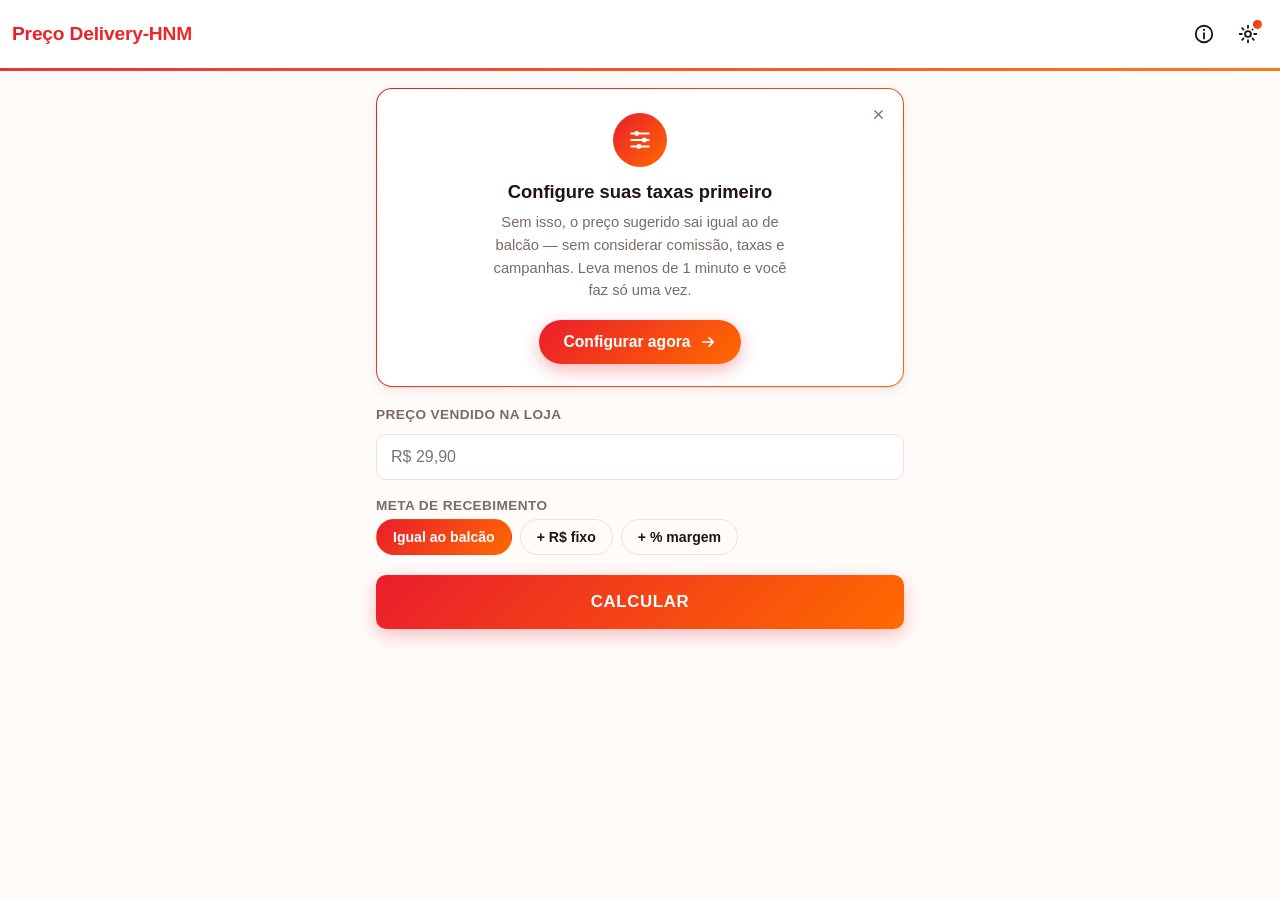
==== commit 91bbf116: "Add smart onboarding: pulsing settings badge + dismissible CTA banner that auto-hides once fees are " ====
--- a/PrecoDelivery.html
+++ b/PrecoDelivery.html
@@ -130,6 +130,7 @@
 .topbar-actions { display: flex; gap: 4px; }
 
 .icon-btn {
+  position: relative;
   display: inline-flex;
   align-items: center;
   justify-content: center;
@@ -144,6 +145,122 @@
 }
 
 .icon-btn:hover { background: var(--md-surface-variant); color: var(--md-primary); }
+
+.notif-dot {
+  position: absolute;
+  top: 6px;
+  right: 6px;
+  width: 9px;
+  height: 9px;
+  border-radius: 50%;
+  background: var(--md-gradient);
+  box-shadow: 0 0 0 2px var(--md-surface);
+  animation: dot-pulse 1.8s ease-in-out infinite;
+}
+
+@keyframes dot-pulse {
+  0%, 100% { transform: scale(1); opacity: 1; }
+  50% { transform: scale(1.35); opacity: 0.65; }
+}
+
+/* ---------- Onboarding: leva o usuário a configurar as taxas antes de calcular ---------- */
+.onboarding-banner {
+  position: relative;
+  text-align: center;
+  padding: 24px 22px 22px;
+  margin-bottom: 20px;
+  border-radius: var(--md-radius);
+  background:
+    linear-gradient(var(--md-surface), var(--md-surface)) padding-box,
+    var(--md-gradient) border-box;
+  border: 1.5px solid transparent;
+  box-shadow: var(--md-shadow);
+  animation: banner-in 0.3s ease-out;
+}
+
+.onboarding-banner.hidden { display: none; }
+
+@keyframes banner-in {
+  from { opacity: 0; transform: translateY(-8px); }
+  to { opacity: 1; transform: translateY(0); }
+}
+
+.onboarding-dismiss {
+  position: absolute;
+  top: 10px;
+  right: 10px;
+  width: 30px;
+  height: 30px;
+  border-radius: 50%;
+  border: none;
+  background: transparent;
+  color: var(--md-on-surface-muted);
+  display: flex;
+  align-items: center;
+  justify-content: center;
+  cursor: pointer;
+}
+
+.onboarding-dismiss svg { width: 15px; height: 15px; }
+.onboarding-dismiss:hover { background: var(--md-surface-variant); color: var(--md-on-surface); }
+
+.onboarding-badge {
+  width: 54px;
+  height: 54px;
+  margin: 0 auto 14px;
+  border-radius: 50%;
+  background: var(--md-gradient);
+  display: flex;
+  align-items: center;
+  justify-content: center;
+  color: var(--md-on-primary);
+  animation: badge-pulse 2.4s ease-in-out infinite;
+}
+
+.onboarding-badge svg { width: 26px; height: 26px; }
+
+@keyframes badge-pulse {
+  0%, 100% { box-shadow: 0 0 0 0 color-mix(in srgb, var(--md-primary) 35%, transparent); }
+  70% { box-shadow: 0 0 0 12px color-mix(in srgb, var(--md-primary) 0%, transparent); }
+}
+
+.onboarding-copy h2 { margin: 0 0 8px; font-size: 1.15rem; font-weight: 800; }
+.onboarding-copy p {
+  margin: 0 0 18px;
+  color: var(--md-on-surface-muted);
+  font-size: 0.92rem;
+  line-height: 1.55;
+  max-width: 38ch;
+  margin-left: auto;
+  margin-right: auto;
+}
+
+.onboarding-cta {
+  display: inline-flex;
+  align-items: center;
+  gap: 8px;
+  padding: 13px 24px;
+  border: none;
+  border-radius: 999px;
+  background: var(--md-gradient);
+  color: var(--md-on-primary);
+  font-weight: 800;
+  font-size: 0.98rem;
+  cursor: pointer;
+  box-shadow: 0 6px 18px color-mix(in srgb, var(--md-primary) 32%, transparent);
+  transition: transform 0.12s ease, box-shadow 0.12s ease;
+  animation: cta-pulse 2.4s ease-in-out infinite;
+}
+
+.onboarding-cta:hover { transform: translateY(-1px) scale(1.02); }
+.onboarding-cta:active { transform: translateY(0) scale(0.99); }
+.onboarding-cta svg { width: 18px; height: 18px; transition: transform 0.15s ease; }
+.onboarding-cta:hover svg { transform: translateX(3px); }
+
+@keyframes cta-pulse {
+  0%, 100% { box-shadow: 0 6px 18px color-mix(in srgb, var(--md-primary) 32%, transparent); }
+  50% { box-shadow: 0 6px 26px color-mix(in srgb, var(--md-primary) 52%, transparent); }
+}
 
 main {
   max-width: 560px;
@@ -511,6 +628,17 @@
     <symbol id="icon-close" viewBox="0 0 24 24">
       <path fill="none" stroke="currentColor" stroke-width="2" stroke-linecap="round" d="M6 6l12 12M18 6 6 18"/>
     </symbol>
+    <symbol id="icon-tune" viewBox="0 0 24 24">
+      <line x1="4" y1="6" x2="20" y2="6" stroke="currentColor" stroke-width="2" stroke-linecap="round"/>
+      <circle cx="9" cy="6" r="2.3" fill="currentColor"/>
+      <line x1="4" y1="12" x2="20" y2="12" stroke="currentColor" stroke-width="2" stroke-linecap="round"/>
+      <circle cx="16" cy="12" r="2.3" fill="currentColor"/>
+      <line x1="4" y1="18" x2="20" y2="18" stroke="currentColor" stroke-width="2" stroke-linecap="round"/>
+      <circle cx="11" cy="18" r="2.3" fill="currentColor"/>
+    </symbol>
+    <symbol id="icon-arrow-right" viewBox="0 0 24 24">
+      <path fill="none" stroke="currentColor" stroke-width="2.2" stroke-linecap="round" stroke-linejoin="round" d="M5 12h14m0 0-5.5-5.5M19 12l-5.5 5.5"/>
+    </symbol>
   </defs>
 </svg>
 
@@ -519,7 +647,10 @@
   <h1 id="topbarTitle">Preço Delivery-HNM</h1>
   <div class="topbar-actions" id="calculatorActions">
     <button class="icon-btn" id="btnAbout" aria-label="Sobre" type="button"><svg><use href="#icon-info"/></svg></button>
-    <button class="icon-btn" id="btnSettings" aria-label="Configurações" type="button"><svg><use href="#icon-settings"/></svg></button>
+    <button class="icon-btn" id="btnSettings" aria-label="Configurações" type="button">
+      <svg><use href="#icon-settings"/></svg>
+      <span class="notif-dot hidden" id="settingsNotifDot"></span>
+    </button>
   </div>
 </header>
 
@@ -527,6 +658,21 @@
 
   <!-- TELA 1: CALCULADORA -->
   <section id="view-calculator" class="view">
+    <div class="onboarding-banner hidden" id="onboardingBanner">
+      <button class="onboarding-dismiss" id="btnDismissOnboarding" aria-label="Agora não" type="button">
+        <svg><use href="#icon-close"/></svg>
+      </button>
+      <div class="onboarding-badge"><svg><use href="#icon-tune"/></svg></div>
+      <div class="onboarding-copy">
+        <h2>Configure suas taxas primeiro</h2>
+        <p>Sem isso, o preço sugerido sai igual ao de balcão — sem considerar comissão, taxas e campanhas. Leva menos de 1 minuto e você faz só uma vez.</p>
+      </div>
+      <button class="onboarding-cta" id="btnOnboardingSettings" type="button">
+        <span>Configurar agora</span>
+        <svg><use href="#icon-arrow-right"/></svg>
+      </button>
+    </div>
+
     <div class="field">
       <label for="counterPriceInput">Preço vendido na loja</label>
       <input id="counterPriceInput" type="text" inputmode="decimal" placeholder="R$ 29,90" autocomplete="off" />
@@ -1112,6 +1258,45 @@
   const key = platform === Platform.IFOOD ? 'ifood' : 'ninetyNineFood';
   appSettings[key] = transform(Object.assign({}, appSettings[key]));
   saveSettings(appSettings);
+  updateOnboardingUI();
+}
+
+/* ---------- Onboarding: guia o usuário a configurar as taxas antes de calcular ---------- */
+
+const ONBOARDING_DISMISSED_KEY = 'precoDeliveryOnboardingDismissed.v1';
+
+/** true assim que pelo menos um campo de taxa (de qualquer plataforma) sai do zero. */
+function isPlatformConfigured(config) {
+  return [
+    config.commissionPercent,
+    config.paymentFeePercent,
+    config.fixedFee,
+    config.campaignAmount,
+    config.adsValue,
+    config.otherFeesValue,
+  ].some((value) => value !== 0);
+}
+
+function isAnyPlatformConfigured() {
+  return isPlatformConfigured(appSettings.ifood) || isPlatformConfigured(appSettings.ninetyNineFood);
+}
+
+function isOnboardingDismissed() {
+  return localStorage.getItem(ONBOARDING_DISMISSED_KEY) === 'true';
+}
+
+function dismissOnboarding() {
+  localStorage.setItem(ONBOARDING_DISMISSED_KEY, 'true');
+  updateOnboardingUI();
+}
+
+/** O banner (dispensável) some assim que houver 1+ taxa configurada OU o usuário dispensar.
+ * O badge no ícone de Configurações é mais discreto e insiste até haver taxa configurada,
+ * mesmo que o banner já tenha sido dispensado. */
+function updateOnboardingUI() {
+  const configured = isAnyPlatformConfigured();
+  document.getElementById('onboardingBanner').classList.toggle('hidden', configured || isOnboardingDismissed());
+  document.getElementById('settingsNotifDot').classList.toggle('hidden', configured);
 }
 
 /* ---------- Navegação entre as 3 telas ---------- */
@@ -1148,6 +1333,9 @@
   document.getElementById('goalPercentInput').addEventListener('input', recalculateIfPossible);
   document.getElementById('btnSwapPlatform').addEventListener('click', togglePrimaryPlatform);
 
+  document.getElementById('btnOnboardingSettings').addEventListener('click', () => showView('settings'));
+  document.getElementById('btnDismissOnboarding').addEventListener('click', dismissOnboarding);
+
   document.querySelectorAll('#goalTypeChips .chip').forEach((chip) => {
     chip.addEventListener('click', () => setGoalType(chip.dataset.goal));
   });
@@ -1160,6 +1348,7 @@
     if (event.key === 'Escape') closeDetailModal();
   });
 
+  updateOnboardingUI();
   showView('calculator');
 }
 
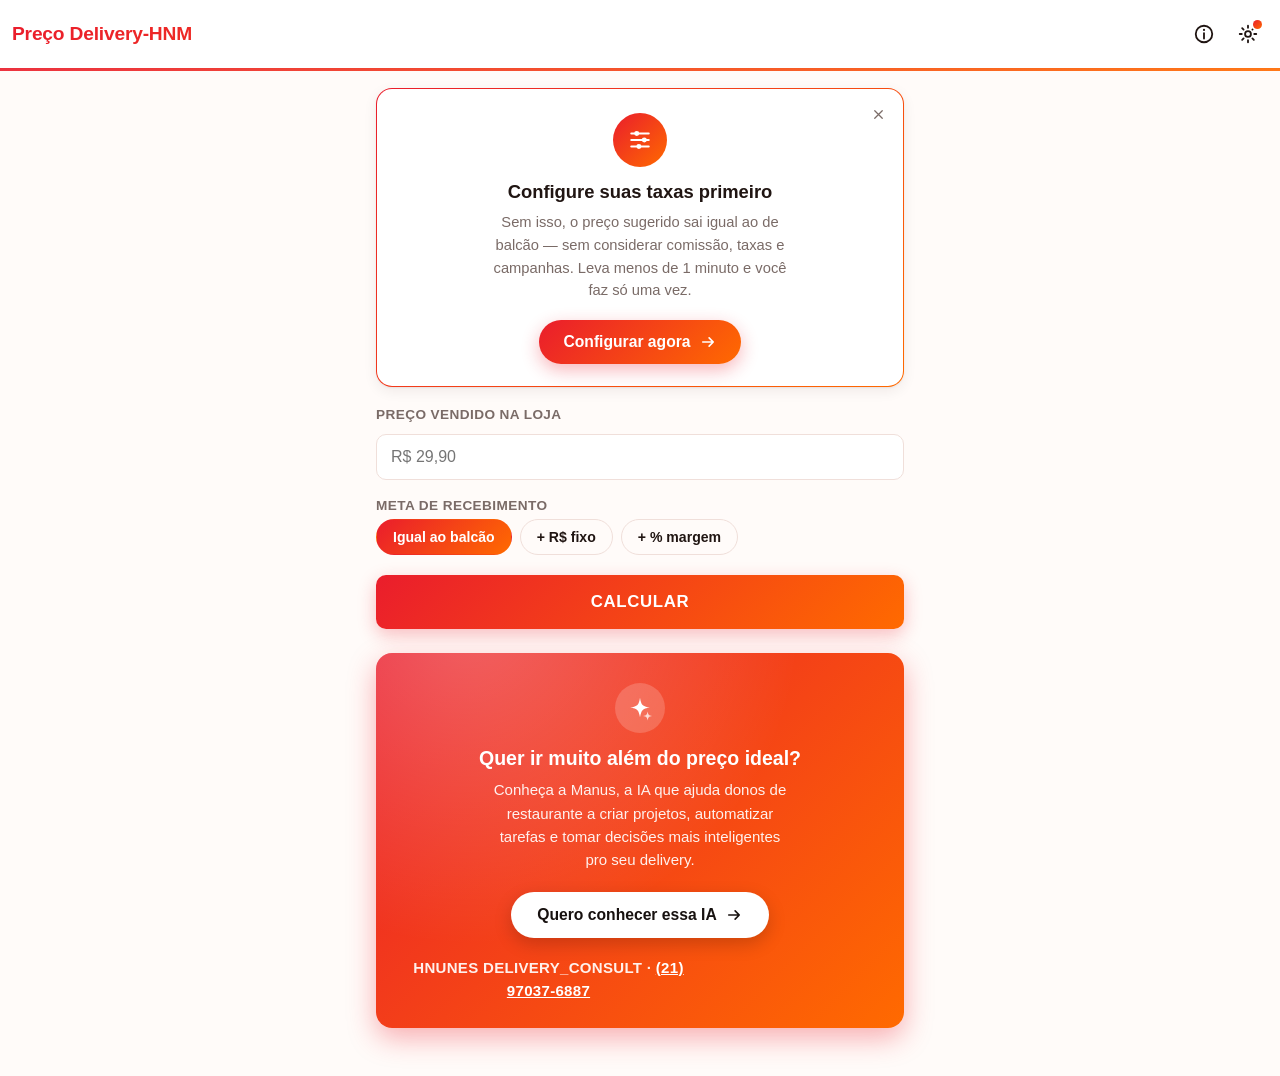
==== commit 8e8b6bcb: "Add eye-catching promo card at bottom of calculator screen with AI invite CTA and contact signature" ====
--- a/PrecoDelivery.html
+++ b/PrecoDelivery.html
@@ -391,6 +391,104 @@
 }
 
 .result-card:hover { box-shadow: 0 4px 20px rgba(40, 10, 5, 0.1); }
+
+/* ---------- Card promocional (final da tela principal) ---------- */
+.promo-card {
+  position: relative;
+  overflow: hidden;
+  text-align: center;
+  margin-top: 24px;
+  padding: 30px 22px 26px;
+  border-radius: var(--md-radius);
+  background: var(--md-gradient);
+  box-shadow: 0 10px 28px color-mix(in srgb, var(--md-primary) 35%, transparent);
+}
+
+.promo-card::before {
+  content: '';
+  position: absolute;
+  inset: 0;
+  background: radial-gradient(circle at 18% -10%, rgba(255, 255, 255, 0.28), transparent 55%);
+  pointer-events: none;
+}
+
+.promo-icon {
+  position: relative;
+  width: 50px;
+  height: 50px;
+  margin: 0 auto 14px;
+  border-radius: 50%;
+  background: rgba(255, 255, 255, 0.18);
+  display: flex;
+  align-items: center;
+  justify-content: center;
+  color: #fff;
+  animation: sparkle-twinkle 3.2s ease-in-out infinite;
+}
+
+.promo-icon svg { width: 26px; height: 26px; }
+
+@keyframes sparkle-twinkle {
+  0%, 100% { transform: rotate(0deg) scale(1); opacity: 1; }
+  50% { transform: rotate(14deg) scale(1.12); opacity: 0.85; }
+}
+
+.promo-card h2 {
+  position: relative;
+  margin: 0 0 8px;
+  font-size: 1.22rem;
+  font-weight: 800;
+  color: #fff;
+}
+
+.promo-card p {
+  position: relative;
+  margin: 0 0 20px;
+  color: rgba(255, 255, 255, 0.92);
+  font-size: 0.94rem;
+  line-height: 1.55;
+  max-width: 36ch;
+  margin-left: auto;
+  margin-right: auto;
+}
+
+.promo-cta {
+  position: relative;
+  display: inline-flex;
+  align-items: center;
+  gap: 8px;
+  padding: 14px 26px;
+  border-radius: 999px;
+  background: #ffffff;
+  color: #17110f;
+  font-weight: 800;
+  font-size: 0.98rem;
+  text-decoration: none;
+  box-shadow: 0 6px 18px rgba(0, 0, 0, 0.18);
+  transition: transform 0.12s ease, box-shadow 0.12s ease;
+  animation: promo-pulse 2.3s ease-in-out infinite;
+}
+
+.promo-cta:hover { transform: translateY(-1px) scale(1.03); }
+.promo-cta:active { transform: translateY(0) scale(0.99); }
+.promo-cta svg { width: 18px; height: 18px; transition: transform 0.15s ease; }
+.promo-cta:hover svg { transform: translateX(3px); }
+
+@keyframes promo-pulse {
+  0%, 100% { box-shadow: 0 6px 18px rgba(0, 0, 0, 0.18); }
+  50% { box-shadow: 0 6px 24px rgba(0, 0, 0, 0.28), 0 0 0 5px rgba(255, 255, 255, 0.16); }
+}
+
+.promo-signature {
+  position: relative;
+  margin: 18px 0 0 !important;
+  font-size: 0.82rem;
+  font-weight: 700;
+  color: rgba(255, 255, 255, 0.88);
+  letter-spacing: 0.02em;
+}
+
+.promo-signature a { color: #fff; text-decoration: underline; }
 
 .result-card[data-platform="IFOOD"] { --accent: var(--md-ifood-accent); border-top-color: var(--md-ifood-accent); }
 .result-card[data-platform="NINETY_NINE_FOOD"] { --accent: var(--md-99food-accent); border-top-color: var(--md-99food-accent); }
@@ -639,6 +737,10 @@
     <symbol id="icon-arrow-right" viewBox="0 0 24 24">
       <path fill="none" stroke="currentColor" stroke-width="2.2" stroke-linecap="round" stroke-linejoin="round" d="M5 12h14m0 0-5.5-5.5M19 12l-5.5 5.5"/>
     </symbol>
+    <symbol id="icon-sparkle" viewBox="0 0 24 24">
+      <path fill="currentColor" d="M12 2.5c.5 3.4 1.3 5.6 2.4 6.7 1.1 1.1 3.3 1.9 6.6 2.4-3.3.5-5.5 1.3-6.6 2.4-1.1 1.1-1.9 3.3-2.4 6.6-.5-3.3-1.3-5.5-2.4-6.6-1.1-1.1-3.3-1.9-6.6-2.4 3.3-.5 5.5-1.3 6.6-2.4C10.7 8.1 11.5 5.9 12 2.5z"/>
+      <path fill="currentColor" opacity="0.75" d="M19 15.2c.25 1.5.63 2.5 1.13 3 .5.5 1.5.88 3 1.13-1.5.25-2.5.63-3 1.13-.5.5-.88 1.5-1.13 3-.25-1.5-.63-2.5-1.13-3-.5-.5-1.5-.88-3-1.13 1.5-.25 2.5-.63 3-1.13.5-.5.88-1.5 1.13-3z"/>
+    </symbol>
   </defs>
 </svg>
 
@@ -698,6 +800,17 @@
         <span>Trocar Plataforma Principal</span>
       </button>
       <div id="resultCards"></div>
+    </div>
+
+    <div class="promo-card">
+      <div class="promo-icon"><svg><use href="#icon-sparkle"/></svg></div>
+      <h2>Quer ir muito além do preço ideal?</h2>
+      <p>Conheça a Manus, a IA que ajuda donos de restaurante a criar projetos, automatizar tarefas e tomar decisões mais inteligentes pro seu delivery.</p>
+      <a class="promo-cta" href="https://manus.im/invitation/QZATUBGZKV5DOC?utm_source=invitation&amp;utm_medium=social&amp;utm_campaign=copy_link" target="_blank" rel="noopener noreferrer">
+        <span>Quero conhecer essa IA</span>
+        <svg><use href="#icon-arrow-right"/></svg>
+      </a>
+      <p class="promo-signature">HNUNES DELIVERY_CONSULT · <a href="tel:+5521970376887">(21) 97037-6887</a></p>
     </div>
   </section>
 
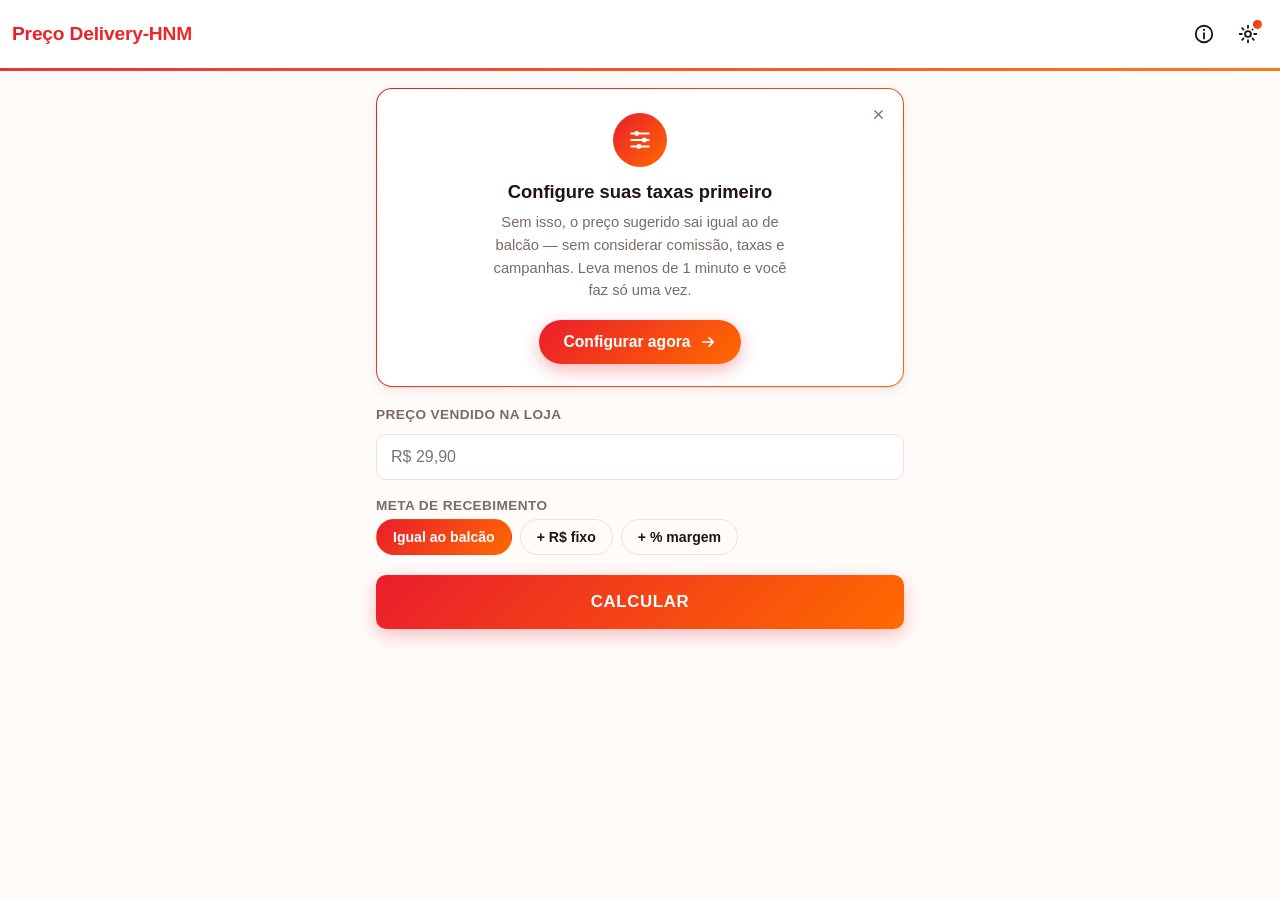
==== commit f280f900: "Make promo card compact and defer it until after calculation; add reset-to-defaults link so users ca" ====
--- a/PrecoDelivery.html
+++ b/PrecoDelivery.html
@@ -392,103 +392,92 @@
 
 .result-card:hover { box-shadow: 0 4px 20px rgba(40, 10, 5, 0.1); }
 
-/* ---------- Card promocional (final da tela principal) ---------- */
+/* ---------- Card promocional (discreto, só aparece após calcular) ---------- */
 .promo-card {
-  position: relative;
-  overflow: hidden;
-  text-align: center;
-  margin-top: 24px;
-  padding: 30px 22px 26px;
-  border-radius: var(--md-radius);
+  margin-top: 20px;
+  padding: 14px 16px;
+  border-radius: var(--md-radius-sm);
+  background: var(--md-surface-variant);
+  border: 1px solid var(--md-outline);
+  animation: banner-in 0.3s ease-out;
+}
+
+.promo-card.hidden { display: none; }
+
+.promo-row {
+  display: flex;
+  align-items: center;
+  gap: 12px;
+}
+
+.promo-icon-sm {
+  flex: none;
+  width: 34px;
+  height: 34px;
+  border-radius: 50%;
   background: var(--md-gradient);
-  box-shadow: 0 10px 28px color-mix(in srgb, var(--md-primary) 35%, transparent);
-}
-
-.promo-card::before {
-  content: '';
-  position: absolute;
-  inset: 0;
-  background: radial-gradient(circle at 18% -10%, rgba(255, 255, 255, 0.28), transparent 55%);
-  pointer-events: none;
-}
-
-.promo-icon {
-  position: relative;
-  width: 50px;
-  height: 50px;
-  margin: 0 auto 14px;
-  border-radius: 50%;
-  background: rgba(255, 255, 255, 0.18);
   display: flex;
   align-items: center;
   justify-content: center;
   color: #fff;
-  animation: sparkle-twinkle 3.2s ease-in-out infinite;
-}
-
-.promo-icon svg { width: 26px; height: 26px; }
-
-@keyframes sparkle-twinkle {
-  0%, 100% { transform: rotate(0deg) scale(1); opacity: 1; }
-  50% { transform: rotate(14deg) scale(1.12); opacity: 0.85; }
-}
-
-.promo-card h2 {
-  position: relative;
-  margin: 0 0 8px;
-  font-size: 1.22rem;
-  font-weight: 800;
+}
+
+.promo-icon-sm svg { width: 17px; height: 17px; }
+
+.promo-text {
+  flex: 1;
+  min-width: 0;
+  display: flex;
+  flex-direction: column;
+}
+
+.promo-text strong { font-size: 0.86rem; font-weight: 700; color: var(--md-on-surface); }
+.promo-text span { font-size: 0.78rem; color: var(--md-on-surface-muted); }
+
+.promo-cta-sm {
+  flex: none;
+  padding: 9px 15px;
+  border-radius: 999px;
+  background: var(--md-gradient);
   color: #fff;
-}
-
-.promo-card p {
-  position: relative;
-  margin: 0 0 20px;
-  color: rgba(255, 255, 255, 0.92);
-  font-size: 0.94rem;
-  line-height: 1.55;
-  max-width: 36ch;
-  margin-left: auto;
-  margin-right: auto;
-}
-
-.promo-cta {
-  position: relative;
-  display: inline-flex;
-  align-items: center;
-  gap: 8px;
-  padding: 14px 26px;
-  border-radius: 999px;
-  background: #ffffff;
-  color: #17110f;
-  font-weight: 800;
-  font-size: 0.98rem;
+  font-size: 0.8rem;
+  font-weight: 700;
   text-decoration: none;
-  box-shadow: 0 6px 18px rgba(0, 0, 0, 0.18);
-  transition: transform 0.12s ease, box-shadow 0.12s ease;
-  animation: promo-pulse 2.3s ease-in-out infinite;
-}
-
-.promo-cta:hover { transform: translateY(-1px) scale(1.03); }
-.promo-cta:active { transform: translateY(0) scale(0.99); }
-.promo-cta svg { width: 18px; height: 18px; transition: transform 0.15s ease; }
-.promo-cta:hover svg { transform: translateX(3px); }
-
-@keyframes promo-pulse {
-  0%, 100% { box-shadow: 0 6px 18px rgba(0, 0, 0, 0.18); }
-  50% { box-shadow: 0 6px 24px rgba(0, 0, 0, 0.28), 0 0 0 5px rgba(255, 255, 255, 0.16); }
-}
+  white-space: nowrap;
+  transition: opacity 0.15s ease;
+}
+
+.promo-cta-sm:hover { opacity: 0.88; }
 
 .promo-signature {
-  position: relative;
-  margin: 18px 0 0 !important;
-  font-size: 0.82rem;
-  font-weight: 700;
-  color: rgba(255, 255, 255, 0.88);
-  letter-spacing: 0.02em;
-}
-
-.promo-signature a { color: #fff; text-decoration: underline; }
+  margin: 10px 0 0 !important;
+  font-size: 0.72rem;
+  font-weight: 600;
+  color: var(--md-on-surface-muted);
+  text-align: center;
+}
+
+.promo-signature a { color: var(--md-primary); text-decoration: none; }
+.promo-signature a:hover { text-decoration: underline; }
+
+/* ---------- Restaurar configurações padrão ---------- */
+.reset-link {
+  display: block;
+  width: 100%;
+  margin-top: 4px;
+  padding: 10px;
+  border: none;
+  background: transparent;
+  color: var(--md-on-surface-muted);
+  font-size: 0.85rem;
+  font-weight: 600;
+  text-decoration: underline;
+  text-underline-offset: 2px;
+  cursor: pointer;
+  text-align: center;
+}
+
+.reset-link:hover { color: var(--md-error); }
 
 .result-card[data-platform="IFOOD"] { --accent: var(--md-ifood-accent); border-top-color: var(--md-ifood-accent); }
 .result-card[data-platform="NINETY_NINE_FOOD"] { --accent: var(--md-99food-accent); border-top-color: var(--md-99food-accent); }
@@ -802,14 +791,15 @@
       <div id="resultCards"></div>
     </div>
 
-    <div class="promo-card">
-      <div class="promo-icon"><svg><use href="#icon-sparkle"/></svg></div>
-      <h2>Quer ir muito além do preço ideal?</h2>
-      <p>Conheça a Manus, a IA que ajuda donos de restaurante a criar projetos, automatizar tarefas e tomar decisões mais inteligentes pro seu delivery.</p>
-      <a class="promo-cta" href="https://manus.im/invitation/QZATUBGZKV5DOC?utm_source=invitation&amp;utm_medium=social&amp;utm_campaign=copy_link" target="_blank" rel="noopener noreferrer">
-        <span>Quero conhecer essa IA</span>
-        <svg><use href="#icon-arrow-right"/></svg>
-      </a>
+    <div class="promo-card hidden" id="promoCard">
+      <div class="promo-row">
+        <div class="promo-icon-sm"><svg><use href="#icon-sparkle"/></svg></div>
+        <div class="promo-text">
+          <strong>Quer ir além do preço ideal?</strong>
+          <span>Conheça a IA que ajuda seu delivery a crescer.</span>
+        </div>
+        <a class="promo-cta-sm" href="https://manus.im/invitation/QZATUBGZKV5DOC?utm_source=invitation&amp;utm_medium=social&amp;utm_campaign=copy_link" target="_blank" rel="noopener noreferrer">Saiba mais</a>
+      </div>
       <p class="promo-signature">HNUNES DELIVERY_CONSULT · <a href="tel:+5521970376887">(21) 97037-6887</a></p>
     </div>
   </section>
@@ -818,6 +808,7 @@
   <section id="view-settings" class="view hidden">
     <div id="settings-ifood" class="settings-card"></div>
     <div id="settings-99food" class="settings-card"></div>
+    <button class="reset-link" id="btnResetSettings" type="button">Restaurar configurações padrão</button>
   </section>
 
   <!-- TELA 3: SOBRE -->
@@ -1124,15 +1115,18 @@
 
 function renderResults() {
   const resultsArea = document.getElementById('resultsArea');
+  const promoCard = document.getElementById('promoCard');
   const container = document.getElementById('resultCards');
   container.innerHTML = '';
 
   if (!calcState.ifoodResult || !calcState.ninetyNineFoodResult) {
     resultsArea.classList.add('hidden');
+    promoCard.classList.add('hidden');
     return;
   }
 
   resultsArea.classList.remove('hidden');
+  promoCard.classList.remove('hidden');
 
   const ordered = calcState.primaryPlatform === Platform.IFOOD
     ? [calcState.ifoodResult, calcState.ninetyNineFoodResult]
@@ -1374,6 +1368,20 @@
   updateOnboardingUI();
 }
 
+/** Apaga as taxas configuradas de iFood e 99Food e o "dispensado" do banner de onboarding,
+ * voltando o app ao estado de primeira visita. Usado quando o usuário quer recomeçar do zero. */
+function resetAllSettings() {
+  if (!confirm('Isso vai apagar todas as taxas configuradas de iFood e 99Food. Deseja continuar?')) return;
+  appSettings.ifood = defaultConfig();
+  appSettings.ninetyNineFood = defaultConfig();
+  saveSettings(appSettings);
+  localStorage.removeItem(ONBOARDING_DISMISSED_KEY);
+  renderPlatformSettings('settings-ifood', Platform.IFOOD, 'iFood');
+  renderPlatformSettings('settings-99food', Platform.NINETY_NINE_FOOD, '99Food');
+  updateOnboardingUI();
+  showToast('Configurações restauradas.');
+}
+
 /* ---------- Onboarding: guia o usuário a configurar as taxas antes de calcular ---------- */
 
 const ONBOARDING_DISMISSED_KEY = 'precoDeliveryOnboardingDismissed.v1';
@@ -1448,6 +1456,7 @@
 
   document.getElementById('btnOnboardingSettings').addEventListener('click', () => showView('settings'));
   document.getElementById('btnDismissOnboarding').addEventListener('click', dismissOnboarding);
+  document.getElementById('btnResetSettings').addEventListener('click', resetAllSettings);
 
   document.querySelectorAll('#goalTypeChips .chip').forEach((chip) => {
     chip.addEventListener('click', () => setGoalType(chip.dataset.goal));
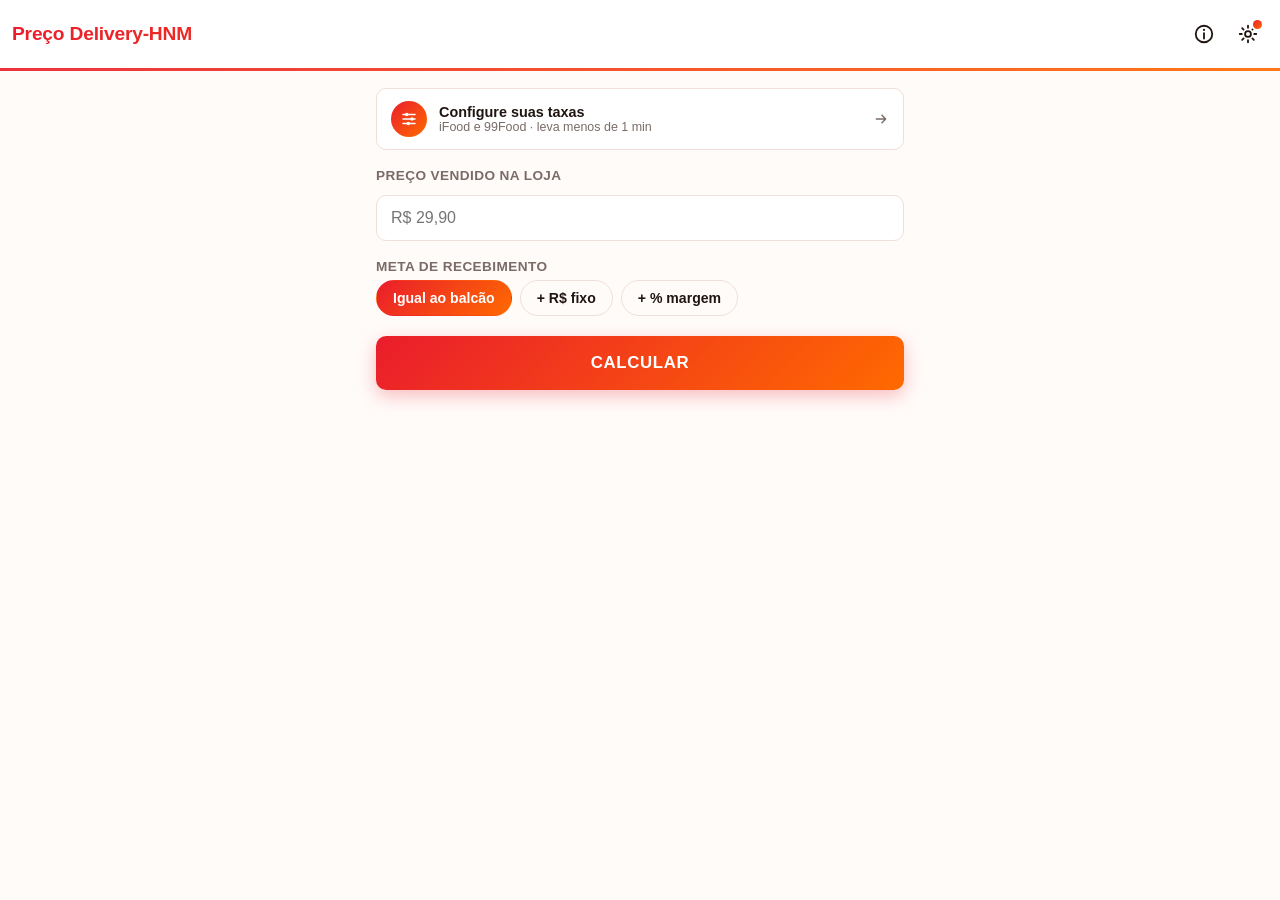
==== commit b02cca64: "Turn onboarding banner into a permanent, discreet fees shortcut bar (no dismiss, adaptive label)" ====
--- a/PrecoDelivery.html
+++ b/PrecoDelivery.html
@@ -163,103 +163,55 @@
   50% { transform: scale(1.35); opacity: 0.65; }
 }
 
-/* ---------- Onboarding: leva o usuário a configurar as taxas antes de calcular ---------- */
-.onboarding-banner {
-  position: relative;
-  text-align: center;
-  padding: 24px 22px 22px;
-  margin-bottom: 20px;
-  border-radius: var(--md-radius);
-  background:
-    linear-gradient(var(--md-surface), var(--md-surface)) padding-box,
-    var(--md-gradient) border-box;
-  border: 1.5px solid transparent;
-  box-shadow: var(--md-shadow);
-  animation: banner-in 0.3s ease-out;
-}
-
-.onboarding-banner.hidden { display: none; }
-
-@keyframes banner-in {
-  from { opacity: 0; transform: translateY(-8px); }
-  to { opacity: 1; transform: translateY(0); }
-}
-
-.onboarding-dismiss {
-  position: absolute;
-  top: 10px;
-  right: 10px;
-  width: 30px;
-  height: 30px;
+/* ---------- Barra permanente e discreta de acesso às taxas ---------- */
+.fees-bar {
+  display: flex;
+  align-items: center;
+  gap: 12px;
+  width: 100%;
+  margin-bottom: 18px;
+  padding: 12px 14px;
+  border-radius: var(--md-radius-sm);
+  border: 1px solid var(--md-outline);
+  background: var(--md-surface);
+  cursor: pointer;
+  text-align: left;
+  font: inherit;
+  transition: border-color 0.15s ease, background-color 0.15s ease;
+}
+
+.fees-bar:hover { border-color: var(--md-primary); background: var(--md-surface-variant); }
+.fees-bar:active { transform: scale(0.995); }
+
+.fees-bar-icon {
+  flex: none;
+  width: 36px;
+  height: 36px;
   border-radius: 50%;
-  border: none;
-  background: transparent;
-  color: var(--md-on-surface-muted);
+  background: var(--md-gradient);
   display: flex;
   align-items: center;
   justify-content: center;
-  cursor: pointer;
-}
-
-.onboarding-dismiss svg { width: 15px; height: 15px; }
-.onboarding-dismiss:hover { background: var(--md-surface-variant); color: var(--md-on-surface); }
-
-.onboarding-badge {
-  width: 54px;
-  height: 54px;
-  margin: 0 auto 14px;
-  border-radius: 50%;
-  background: var(--md-gradient);
-  display: flex;
-  align-items: center;
-  justify-content: center;
-  color: var(--md-on-primary);
-  animation: badge-pulse 2.4s ease-in-out infinite;
-}
-
-.onboarding-badge svg { width: 26px; height: 26px; }
-
-@keyframes badge-pulse {
-  0%, 100% { box-shadow: 0 0 0 0 color-mix(in srgb, var(--md-primary) 35%, transparent); }
-  70% { box-shadow: 0 0 0 12px color-mix(in srgb, var(--md-primary) 0%, transparent); }
-}
-
-.onboarding-copy h2 { margin: 0 0 8px; font-size: 1.15rem; font-weight: 800; }
-.onboarding-copy p {
-  margin: 0 0 18px;
+  color: #fff;
+}
+
+.fees-bar-icon svg { width: 18px; height: 18px; }
+
+.fees-bar-text {
+  flex: 1;
+  min-width: 0;
+  display: flex;
+  flex-direction: column;
+}
+
+.fees-bar-text strong { font-size: 0.9rem; font-weight: 700; color: var(--md-on-surface); }
+.fees-bar-text span { font-size: 0.78rem; color: var(--md-on-surface-muted); }
+
+.fees-bar-arrow {
+  flex: none;
+  width: 16px;
+  height: 16px;
   color: var(--md-on-surface-muted);
-  font-size: 0.92rem;
-  line-height: 1.55;
-  max-width: 38ch;
-  margin-left: auto;
-  margin-right: auto;
-}
-
-.onboarding-cta {
-  display: inline-flex;
-  align-items: center;
-  gap: 8px;
-  padding: 13px 24px;
-  border: none;
-  border-radius: 999px;
-  background: var(--md-gradient);
-  color: var(--md-on-primary);
-  font-weight: 800;
-  font-size: 0.98rem;
-  cursor: pointer;
-  box-shadow: 0 6px 18px color-mix(in srgb, var(--md-primary) 32%, transparent);
-  transition: transform 0.12s ease, box-shadow 0.12s ease;
-  animation: cta-pulse 2.4s ease-in-out infinite;
-}
-
-.onboarding-cta:hover { transform: translateY(-1px) scale(1.02); }
-.onboarding-cta:active { transform: translateY(0) scale(0.99); }
-.onboarding-cta svg { width: 18px; height: 18px; transition: transform 0.15s ease; }
-.onboarding-cta:hover svg { transform: translateX(3px); }
-
-@keyframes cta-pulse {
-  0%, 100% { box-shadow: 0 6px 18px color-mix(in srgb, var(--md-primary) 32%, transparent); }
-  50% { box-shadow: 0 6px 26px color-mix(in srgb, var(--md-primary) 52%, transparent); }
 }
 
 main {
@@ -749,20 +701,14 @@
 
   <!-- TELA 1: CALCULADORA -->
   <section id="view-calculator" class="view">
-    <div class="onboarding-banner hidden" id="onboardingBanner">
-      <button class="onboarding-dismiss" id="btnDismissOnboarding" aria-label="Agora não" type="button">
-        <svg><use href="#icon-close"/></svg>
-      </button>
-      <div class="onboarding-badge"><svg><use href="#icon-tune"/></svg></div>
-      <div class="onboarding-copy">
-        <h2>Configure suas taxas primeiro</h2>
-        <p>Sem isso, o preço sugerido sai igual ao de balcão — sem considerar comissão, taxas e campanhas. Leva menos de 1 minuto e você faz só uma vez.</p>
-      </div>
-      <button class="onboarding-cta" id="btnOnboardingSettings" type="button">
-        <span>Configurar agora</span>
-        <svg><use href="#icon-arrow-right"/></svg>
-      </button>
-    </div>
+    <button class="fees-bar" id="feesBar" type="button">
+      <span class="fees-bar-icon"><svg><use href="#icon-tune"/></svg></span>
+      <span class="fees-bar-text">
+        <strong id="feesBarTitle">Configure suas taxas</strong>
+        <span id="feesBarSubtitle">iFood e 99Food · leva menos de 1 min</span>
+      </span>
+      <svg class="fees-bar-arrow"><use href="#icon-arrow-right"/></svg>
+    </button>
 
     <div class="field">
       <label for="counterPriceInput">Preço vendido na loja</label>
@@ -1365,26 +1311,23 @@
   const key = platform === Platform.IFOOD ? 'ifood' : 'ninetyNineFood';
   appSettings[key] = transform(Object.assign({}, appSettings[key]));
   saveSettings(appSettings);
-  updateOnboardingUI();
-}
-
-/** Apaga as taxas configuradas de iFood e 99Food e o "dispensado" do banner de onboarding,
- * voltando o app ao estado de primeira visita. Usado quando o usuário quer recomeçar do zero. */
+  updateFeesBarUI();
+}
+
+/** Apaga as taxas configuradas de iFood e 99Food, voltando o app ao estado de primeira visita.
+ * Usado quando o usuário quer recomeçar do zero. */
 function resetAllSettings() {
   if (!confirm('Isso vai apagar todas as taxas configuradas de iFood e 99Food. Deseja continuar?')) return;
   appSettings.ifood = defaultConfig();
   appSettings.ninetyNineFood = defaultConfig();
   saveSettings(appSettings);
-  localStorage.removeItem(ONBOARDING_DISMISSED_KEY);
   renderPlatformSettings('settings-ifood', Platform.IFOOD, 'iFood');
   renderPlatformSettings('settings-99food', Platform.NINETY_NINE_FOOD, '99Food');
-  updateOnboardingUI();
+  updateFeesBarUI();
   showToast('Configurações restauradas.');
 }
 
-/* ---------- Onboarding: guia o usuário a configurar as taxas antes de calcular ---------- */
-
-const ONBOARDING_DISMISSED_KEY = 'precoDeliveryOnboardingDismissed.v1';
+/* ---------- Barra permanente de acesso às taxas ---------- */
 
 /** true assim que pelo menos um campo de taxa (de qualquer plataforma) sai do zero. */
 function isPlatformConfigured(config) {
@@ -1402,21 +1345,16 @@
   return isPlatformConfigured(appSettings.ifood) || isPlatformConfigured(appSettings.ninetyNineFood);
 }
 
-function isOnboardingDismissed() {
-  return localStorage.getItem(ONBOARDING_DISMISSED_KEY) === 'true';
-}
-
-function dismissOnboarding() {
-  localStorage.setItem(ONBOARDING_DISMISSED_KEY, 'true');
-  updateOnboardingUI();
-}
-
-/** O banner (dispensável) some assim que houver 1+ taxa configurada OU o usuário dispensar.
- * O badge no ícone de Configurações é mais discreto e insiste até haver taxa configurada,
- * mesmo que o banner já tenha sido dispensado. */
-function updateOnboardingUI() {
+/** A barra fica sempre visível (é o atalho permanente para editar taxas), só o texto e o
+ * indicador no ícone de Configurações mudam conforme já existir alguma taxa configurada. */
+function updateFeesBarUI() {
   const configured = isAnyPlatformConfigured();
-  document.getElementById('onboardingBanner').classList.toggle('hidden', configured || isOnboardingDismissed());
+  document.getElementById('feesBarTitle').textContent = configured
+    ? 'Editar taxas de iFood e 99Food'
+    : 'Configure suas taxas';
+  document.getElementById('feesBarSubtitle').textContent = configured
+    ? 'Ajuste comissões, taxas e campanhas quando quiser'
+    : 'iFood e 99Food · leva menos de 1 min';
   document.getElementById('settingsNotifDot').classList.toggle('hidden', configured);
 }
 
@@ -1454,8 +1392,7 @@
   document.getElementById('goalPercentInput').addEventListener('input', recalculateIfPossible);
   document.getElementById('btnSwapPlatform').addEventListener('click', togglePrimaryPlatform);
 
-  document.getElementById('btnOnboardingSettings').addEventListener('click', () => showView('settings'));
-  document.getElementById('btnDismissOnboarding').addEventListener('click', dismissOnboarding);
+  document.getElementById('feesBar').addEventListener('click', () => showView('settings'));
   document.getElementById('btnResetSettings').addEventListener('click', resetAllSettings);
 
   document.querySelectorAll('#goalTypeChips .chip').forEach((chip) => {
@@ -1470,7 +1407,7 @@
     if (event.key === 'Escape') closeDetailModal();
   });
 
-  updateOnboardingUI();
+  updateFeesBarUI();
   showView('calculator');
 }
 
